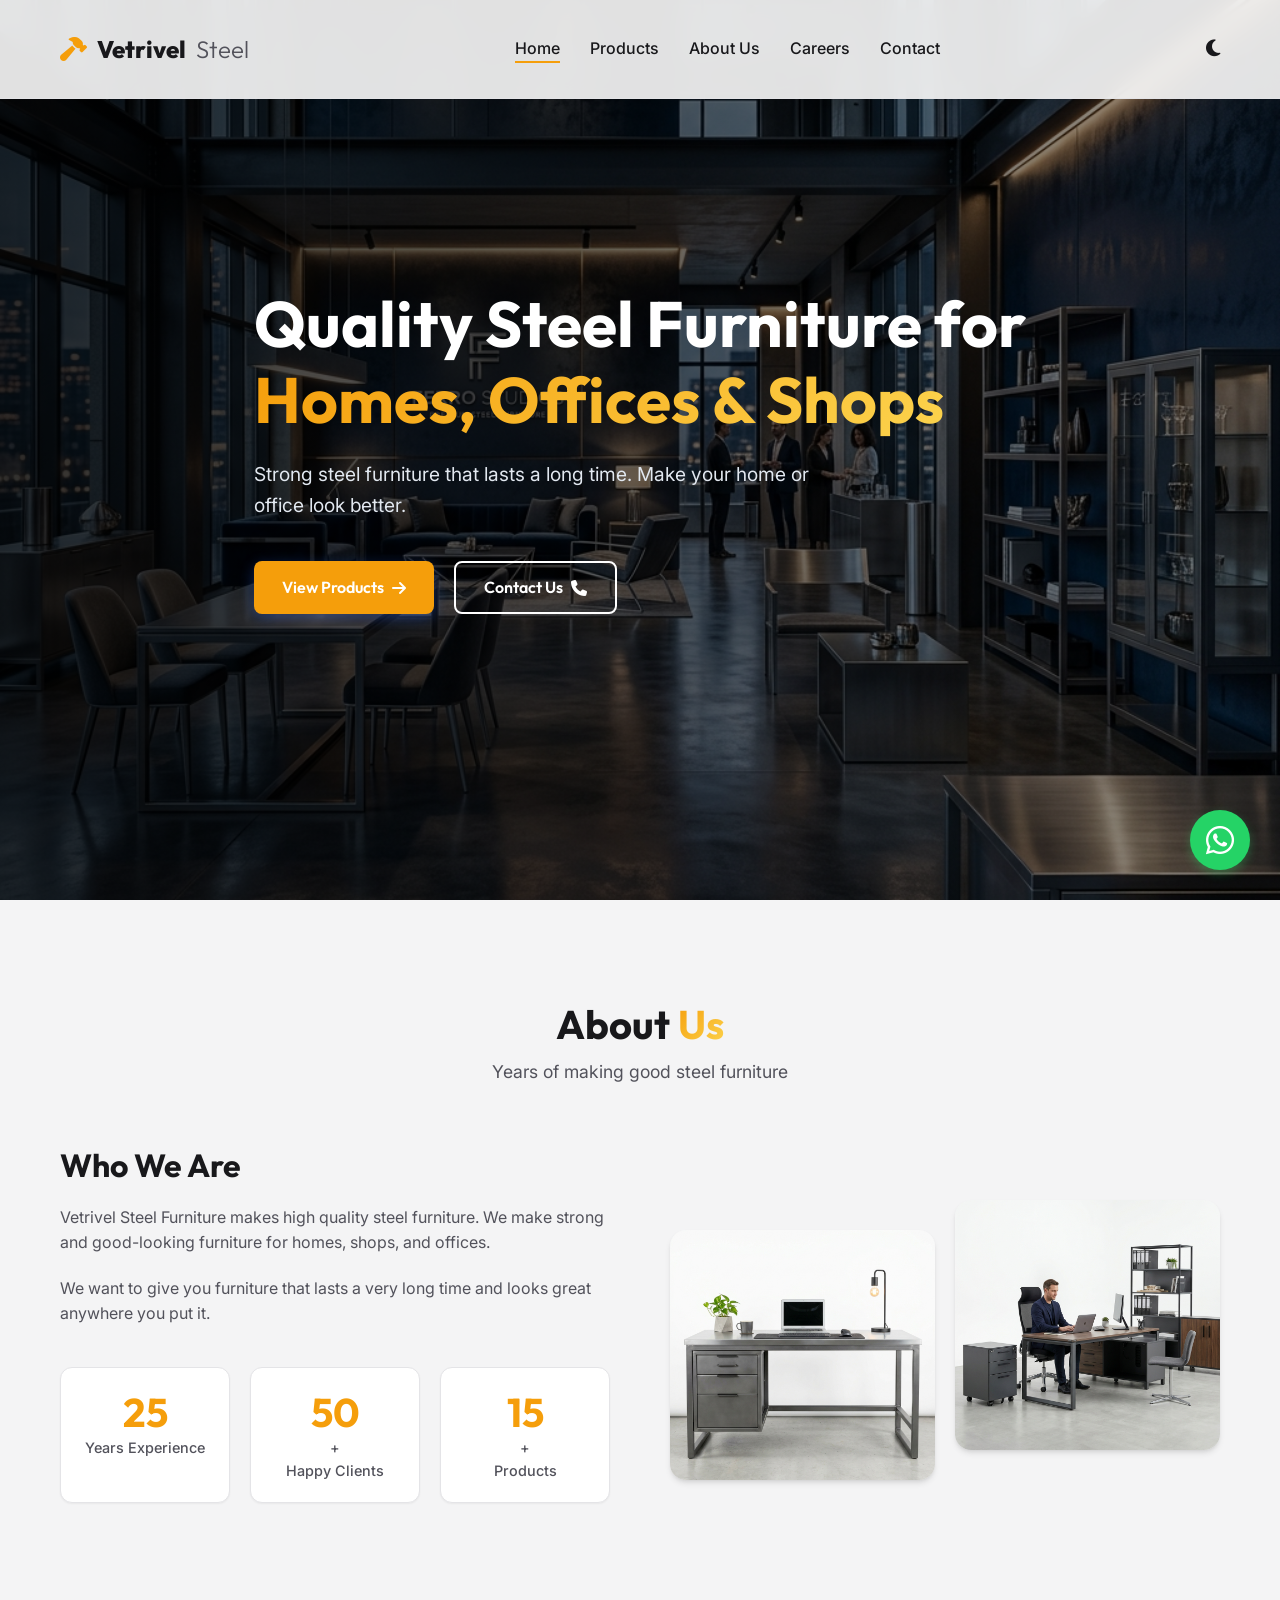
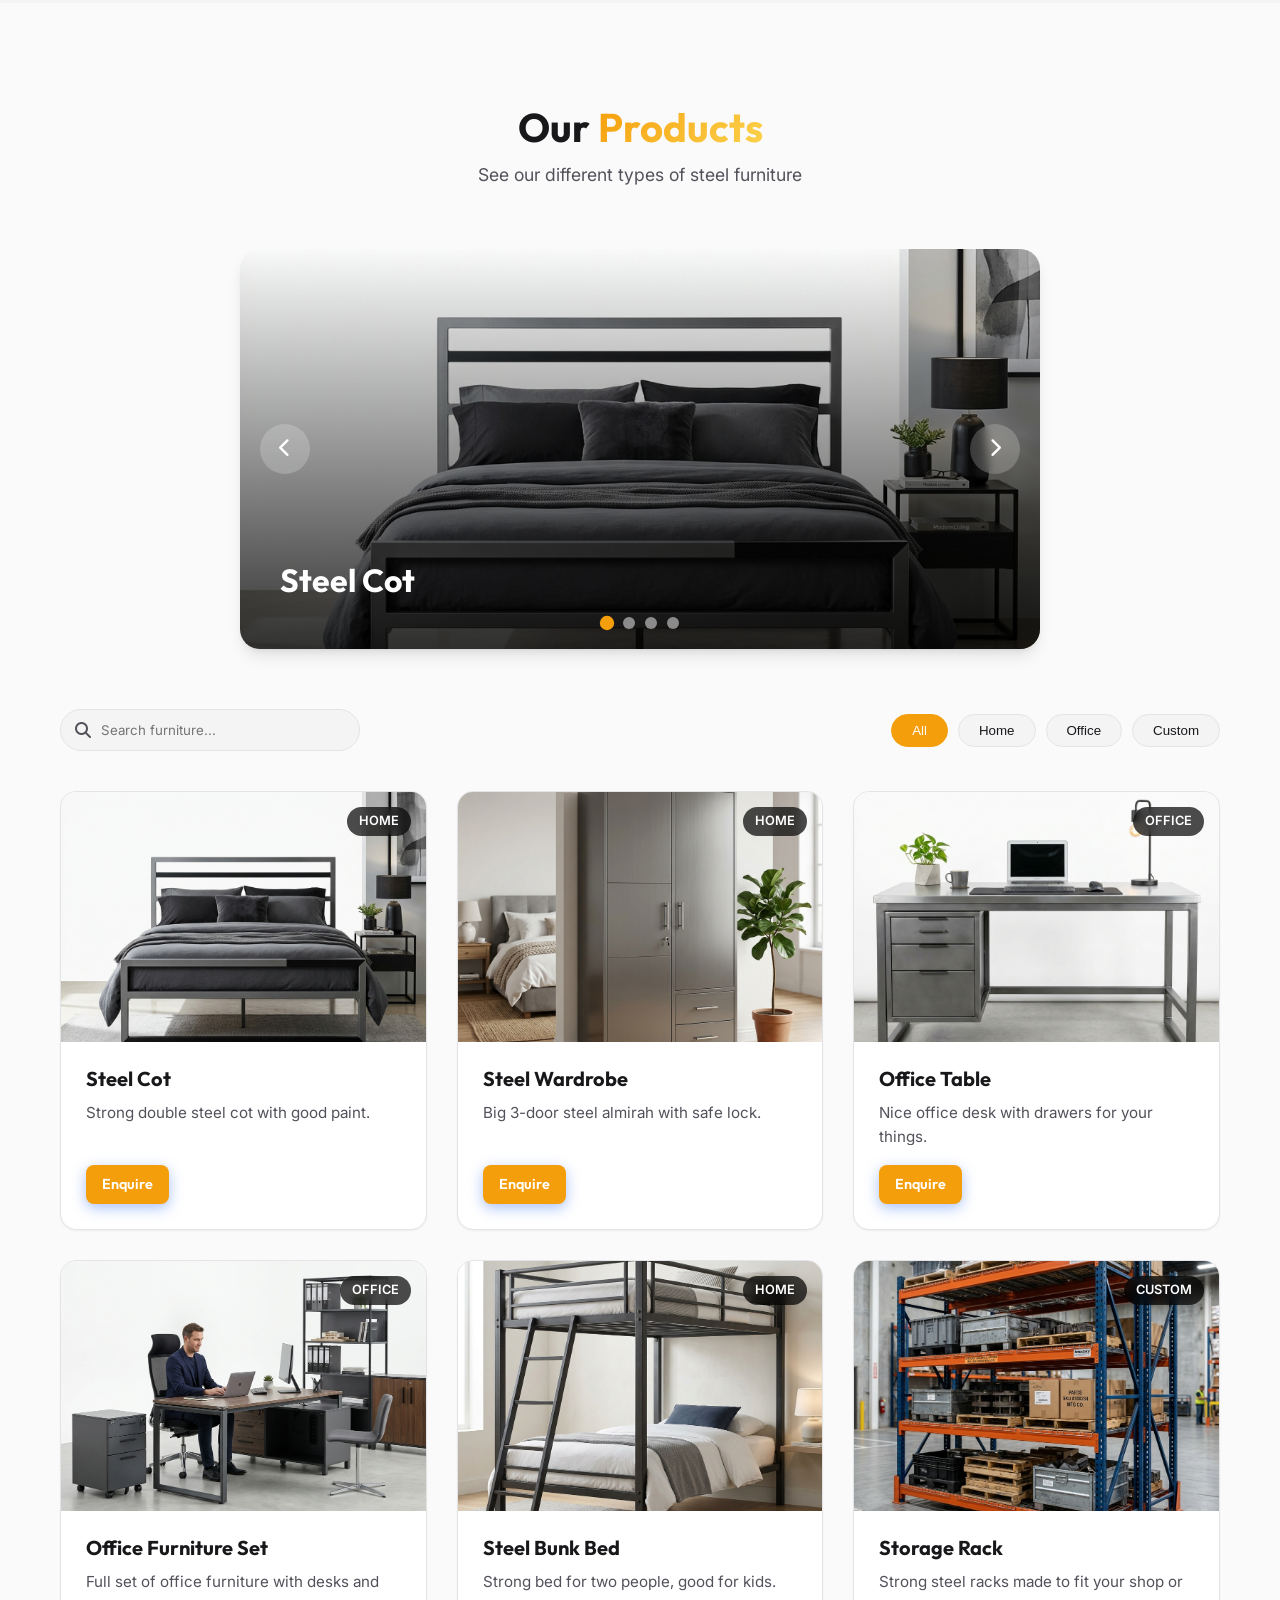
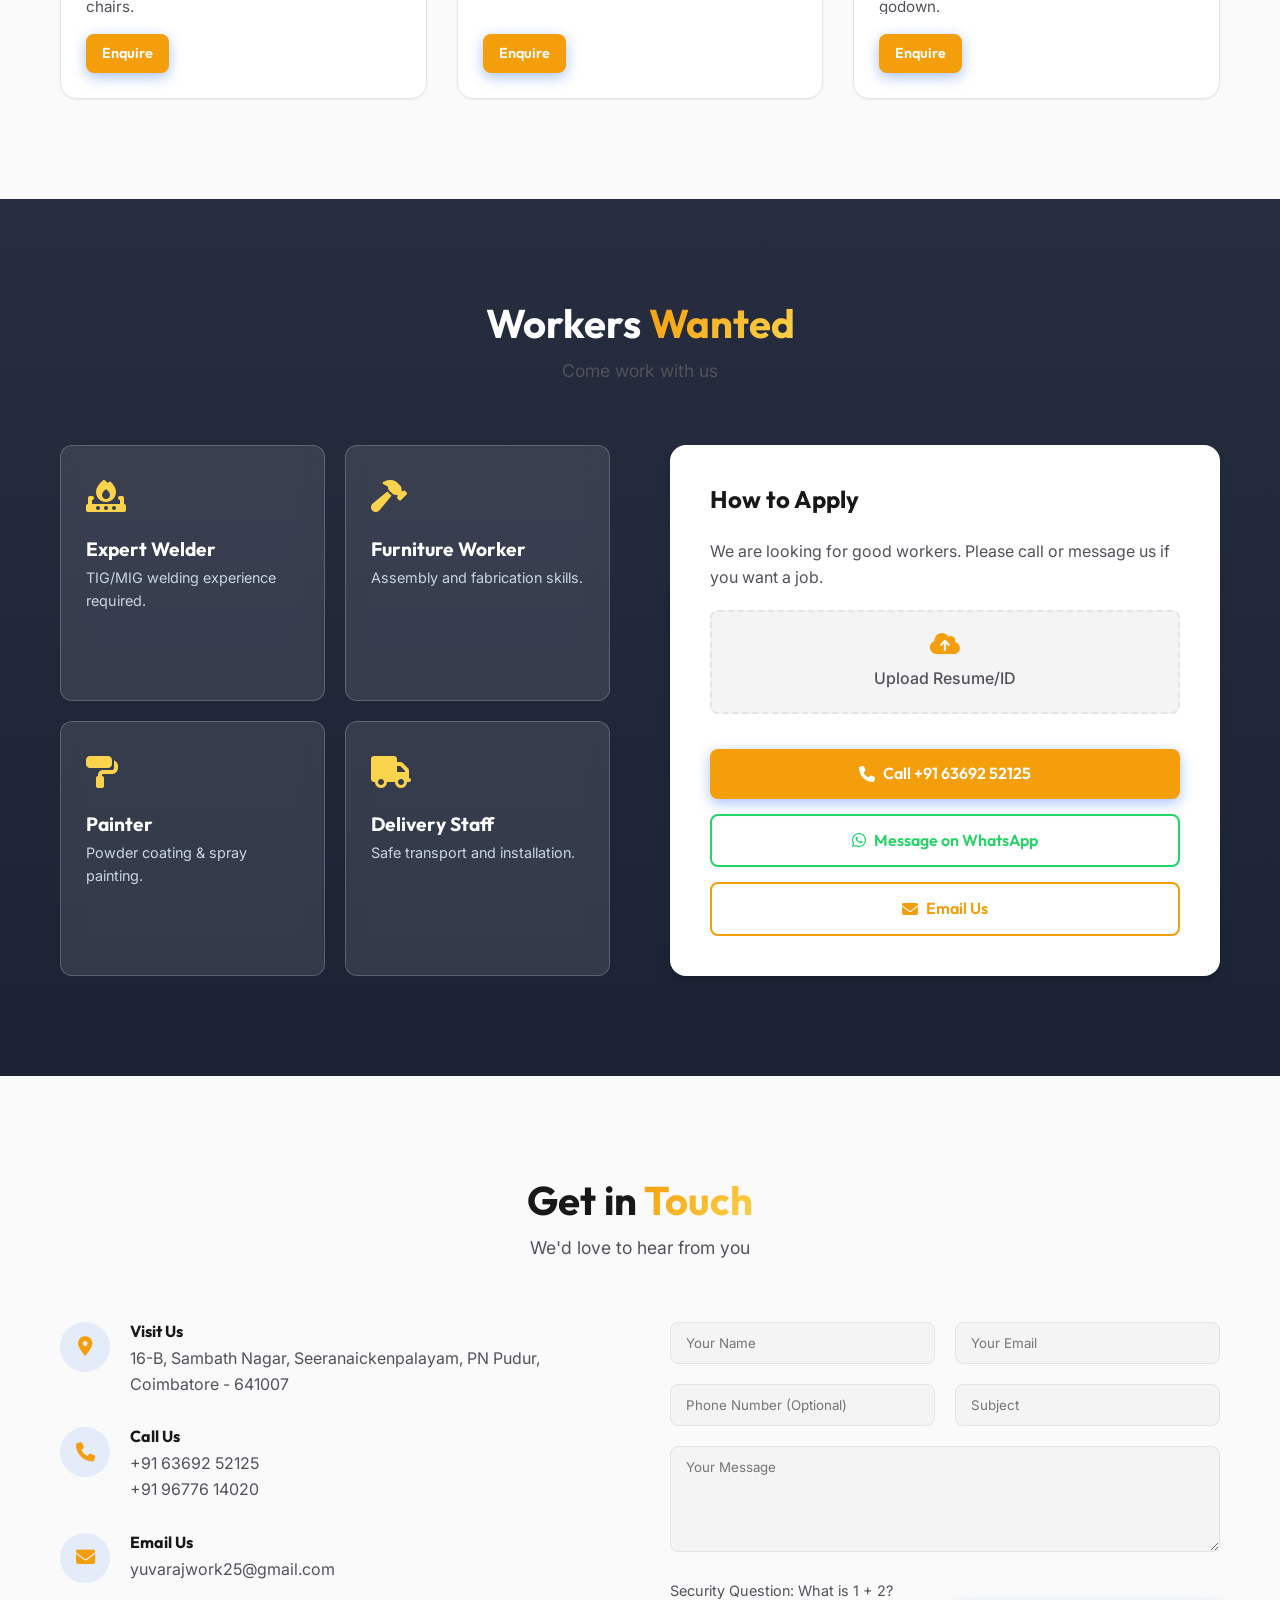
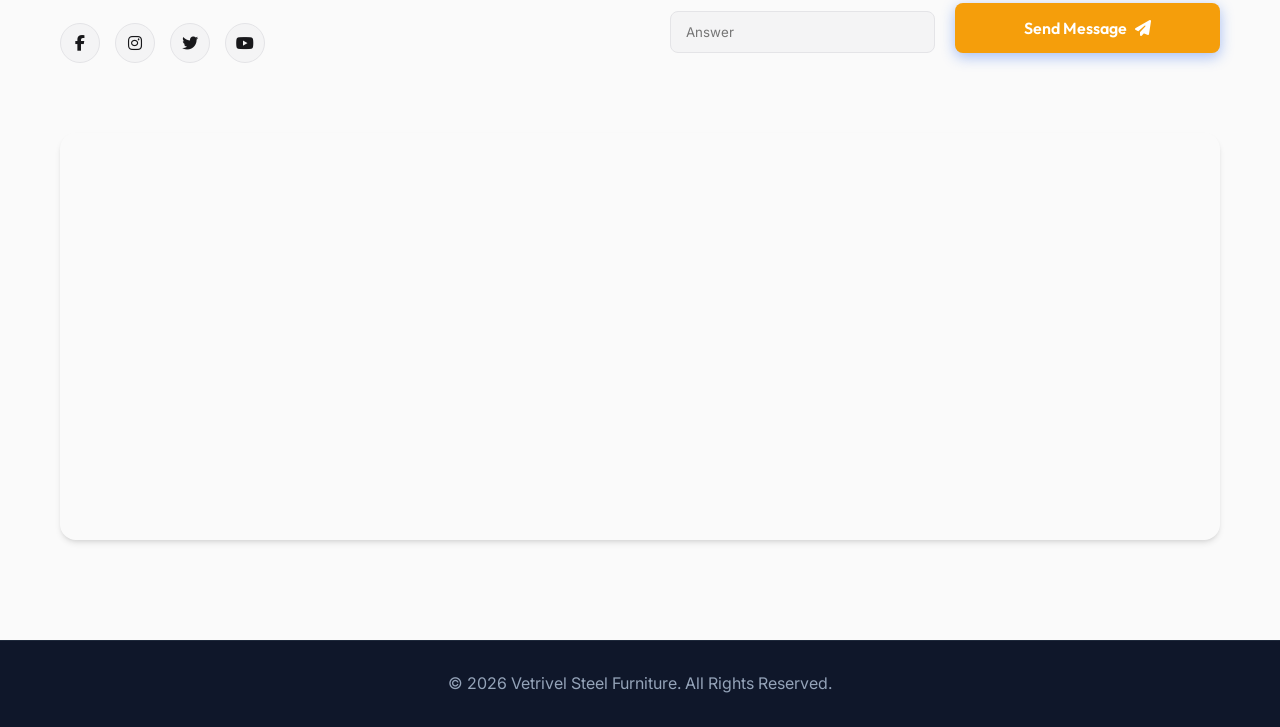
==== frontend/index.html @ 4766f1d1 "Moved files to frontend and finalized design" ====
<!DOCTYPE html>
<html lang="en">
<head>
    <meta charset="UTF-8">
    <meta name="viewport" content="width=device-width, initial-scale=1.0">
    <meta name="description" content="Vetrivel Steel Furniture - Quality Steel Furniture for Homes, Offices & Shops.">
    <title>Vetrivel Steel Furniture | Premium Steel Furniture</title>
    <!-- Google Fonts -->
    <link rel="preconnect" href="https://fonts.googleapis.com">
    <link rel="preconnect" href="https://fonts.gstatic.com" crossorigin>
    <link href="https://fonts.googleapis.com/css2?family=Outfit:wght@300;400;500;600;700;800&family=Inter:wght@300;400;500;600&display=swap" rel="stylesheet">
    <!-- FontAwesome -->
    <link rel="stylesheet" href="https://cdnjs.cloudflare.com/ajax/libs/font-awesome/6.4.0/css/all.min.css">
    <!-- Custom CSS -->
    <link rel="stylesheet" href="style.css">
</head>
<body class="light-mode">
    <div class="loader-wrapper" id="loader">
        <div class="loader"></div>
    </div>

    <!-- Navigation -->
    <nav class="navbar" id="navbar">
        <div class="nav-container">
            <a href="#" class="logo">
                <i class="fa-solid fa-hammer"></i> Vetrivel <span>Steel</span>
            </a>
            
            <ul class="nav-links">
                <li><a href="#home" class="active">Home</a></li>
                <li><a href="#products">Products</a></li>
                <li><a href="#about">About Us</a></li>
                <li><a href="#careers">Careers</a></li>
                <li><a href="#contact">Contact</a></li>
            </ul>

            <div class="nav-actions">
                <button id="theme-toggle" class="theme-btn" aria-label="Toggle Theme">
                    <i class="fa-solid fa-moon"></i>
                </button>
                <div class="hamburger" id="hamburger">
                    <span class="bar"></span>
                    <span class="bar"></span>
                    <span class="bar"></span>
                </div>
            </div>
        </div>
    </nav>

    <!-- Floating WhatsApp Button -->
    <a href="https://wa.me/916369252125" class="float-whatsapp" target="_blank">
        <i class="fa-brands fa-whatsapp"></i>
    </a>

    <!-- Hero Section -->
    <section id="home" class="hero">
        <div class="hero-overlay"></div>
        <div class="hero-content reveal">
            <h1>Quality Steel Furniture for<br><span class="text-gradient">Homes, Offices & Shops</span></h1>
            <p>Strong steel furniture that lasts a long time. Make your home or office look better.</p>
            <div class="hero-buttons">
                <a href="#products" class="btn btn-primary">View Products <i class="fa-solid fa-arrow-right"></i></a>
                <a href="#contact" class="btn btn-outline">Contact Us <i class="fa-solid fa-phone"></i></a>
            </div>
        </div>
    </section>

    <!-- About Section -->
    <section id="about" class="about">
        <div class="container">
            <div class="section-header reveal">
                <h2>About <span class="text-gradient">Us</span></h2>
                <p>Years of making good steel furniture</p>
            </div>
            <div class="about-grid">
                <div class="about-text reveal">
                    <h3>Who We Are</h3>
                    <p>Vetrivel Steel Furniture makes high quality steel furniture. We make strong and good-looking furniture for homes, shops, and offices.</p>
                    <p>We want to give you furniture that lasts a very long time and looks great anywhere you put it.</p>
                    <div class="stats-container">
                        <div class="stat-box">
                            <h4 class="counter" data-target="25">0</h4>
                            <span>Years Experience</span>
                        </div>
                        <div class="stat-box">
                            <h4 class="counter" data-target="50">0</h4><span>+</span>
                            <span>Happy Clients</span>
                        </div>
                        <div class="stat-box">
                            <h4 class="counter" data-target="15">0</h4><span>+</span>
                            <span>Products</span>
                        </div>
                    </div>
                </div>
                <div class="about-image reveal">
                    <div class="image-grid">
                        <div class="grid-img img-1"></div>
                        <div class="grid-img img-2"></div>
                    </div>
                </div>
            </div>
        </div>
    </section>

    <!-- Products Section -->
    <section id="products" class="products">
        <div class="container">
            <div class="section-header reveal">
                <h2>Our <span class="text-gradient">Products</span></h2>
                <p>See our different types of steel furniture</p>
            </div>

            <!-- Featured Product Carousel -->
            <div class="carousel-container reveal">
                <div class="carousel-track" id="carousel-track">
                    <!-- Items injected by JS -->
                </div>
                <button class="carousel-btn prev-btn" id="prev-btn" aria-label="Previous"><i class="fa-solid fa-chevron-left"></i></button>
                <button class="carousel-btn next-btn" id="next-btn" aria-label="Next"><i class="fa-solid fa-chevron-right"></i></button>
                <div class="carousel-dots" id="carousel-dots"></div>
            </div>


            <!-- Search and Filter -->
            <div class="product-controls reveal">
                <div class="search-bar">
                    <i class="fa-solid fa-search"></i>
                    <input type="text" id="product-search" placeholder="Search furniture...">
                </div>
                <div class="filter-buttons" id="filter-buttons">
                    <button class="filter-btn active" data-filter="all">All</button>
                    <button class="filter-btn" data-filter="home">Home</button>
                    <button class="filter-btn" data-filter="office">Office</button>
                    <button class="filter-btn" data-filter="custom">Custom</button>
                </div>
            </div>

            <div class="products-grid" id="products-grid">
                <!-- Product cards injected by JS -->
            </div>
        </div>
    </section>

    <!-- Careers Section -->
    <section id="careers" class="careers">
        <div class="careers-overlay"></div>
        <div class="container">
            <div class="section-header reveal text-white">
                <h2>Workers <span class="text-gradient">Wanted</span></h2>
                <p>Come work with us</p>
            </div>

            <div class="careers-content">
                <div class="job-listings reveal">
                    <div class="job-card">
                        <div class="job-icon"><i class="fa-solid fa-fire-burner"></i></div>
                        <div class="job-info">
                            <h3>Expert Welder</h3>
                            <p>TIG/MIG welding experience required.</p>
                        </div>
                    </div>
                    <div class="job-card">
                        <div class="job-icon"><i class="fa-solid fa-hammer"></i></div>
                        <div class="job-info">
                            <h3>Furniture Worker</h3>
                            <p>Assembly and fabrication skills.</p>
                        </div>
                    </div>
                    <div class="job-card">
                        <div class="job-icon"><i class="fa-solid fa-paint-roller"></i></div>
                        <div class="job-info">
                            <h3>Painter</h3>
                            <p>Powder coating & spray painting.</p>
                        </div>
                    </div>
                    <div class="job-card">
                        <div class="job-icon"><i class="fa-solid fa-truck"></i></div>
                        <div class="job-info">
                            <h3>Delivery Staff</h3>
                            <p>Safe transport and installation.</p>
                        </div>
                    </div>
                </div>

                <div class="application-form reveal">
                    <h3>How to Apply</h3>
                    <p style="margin-bottom: 20px; color: var(--text-secondary);">We are looking for good workers. Please call or message us if you want a job.</p>
                    
                    <div style="display: flex; flex-direction: column; gap: 15px;">
                        
                        <!-- Resume Upload Feature -->
                        <div class="form-group">
                            <div class="file-upload">
                                <label for="resume">
                                    <i class="fa-solid fa-cloud-arrow-up"></i> Upload Resume/ID
                                </label>
                                <input type="file" id="resume" accept=".pdf,.doc,.docx,.jpg,.png">
                            </div>
                        </div>

                        <a href="tel:+916369252125" class="btn btn-primary w-100">
                            <i class="fa-solid fa-phone"></i> Call +91 63692 52125
                        </a>
                        <a href="https://wa.me/916369252125" target="_blank" class="btn btn-outline w-100" style="border-color: #25d366; color: #25d366;" onmouseover="this.style.backgroundColor='#25d366'; this.style.color='#fff';" onmouseout="this.style.backgroundColor='transparent'; this.style.color='#25d366';">
                            <i class="fa-brands fa-whatsapp"></i> Message on WhatsApp
                        </a>
                        <a href="mailto:yuvarajwork25@gmail.com" class="btn btn-outline w-100" style="border-color: var(--primary); color: var(--primary);" onmouseover="this.style.backgroundColor='var(--primary)'; this.style.color='#fff';" onmouseout="this.style.backgroundColor='transparent'; this.style.color='var(--primary)';">
                            <i class="fa-solid fa-envelope"></i> Email Us
                        </a>
                    </div>
                </div>
            </div>
        </div>
    </section>

    <!-- Contact Section -->
    <section id="contact" class="contact">
        <div class="container">
            <div class="section-header reveal">
                <h2>Get in <span class="text-gradient">Touch</span></h2>
                <p>We'd love to hear from you</p>
            </div>

            <div class="contact-grid">
                <div class="contact-info reveal">
                    <div class="info-card">
                        <i class="fa-solid fa-location-dot"></i>
                        <div>
                            <h4>Visit Us</h4>
                            <p>16-B, Sambath Nagar, Seeranaickenpalayam, PN Pudur, Coimbatore - 641007</p>
                        </div>
                    </div>
                    <div class="info-card">
                        <i class="fa-solid fa-phone"></i>
                        <div>
                            <h4>Call Us</h4>
                            <p>+91 63692 52125<br>+91 96776 14020</p>
                        </div>
                    </div>
                    <div class="info-card">
                        <i class="fa-solid fa-envelope"></i>
                        <div>
                            <h4>Email Us</h4>
                            <p>yuvarajwork25@gmail.com</p>
                        </div>
                    </div>
                    
                    <div class="social-links">
                        <a href="#"><i class="fa-brands fa-facebook-f"></i></a>
                        <a href="#"><i class="fa-brands fa-instagram"></i></a>
                        <a href="#"><i class="fa-brands fa-twitter"></i></a>
                        <a href="#"><i class="fa-brands fa-youtube"></i></a>
                    </div>
                </div>

                <div class="contact-form reveal">
                    <form id="contact-form">
                        <div class="form-row">
                            <div class="form-group half">
                                <input type="text" id="contact-name" placeholder="Your Name" required>
                            </div>
                            <div class="form-group half">
                                <input type="email" id="contact-email" placeholder="Your Email" required>
                            </div>
                        </div>
                        <div class="form-row">
                            <div class="form-group half">
                                <input type="tel" id="contact-phone" placeholder="Phone Number (Optional)">
                            </div>
                            <div class="form-group half">
                                <input type="text" id="contact-subject" placeholder="Subject" required>
                            </div>
                        </div>
                        <div class="form-group">
                            <textarea id="contact-message" rows="5" placeholder="Your Message" required></textarea>
                        </div>
                        
                        <!-- Anti-Spam Measures -->
                        <div style="display: none;">
                            <input type="text" id="contact-honeypot" name="honeypot" tabindex="-1" autocomplete="off">
                        </div>
                        <div class="form-row">
                            <div class="form-group half">
                                <label id="captcha-question" style="color: var(--text-secondary); margin-bottom: 8px; display: block; font-size: 0.9rem;">Security Question: What is 3 + 4?</label>
                                <input type="text" id="contact-captcha" placeholder="Answer" required>
                            </div>
                            <div class="form-group half" style="display: flex; align-items: flex-end;">
                                <button type="submit" class="btn btn-primary w-100" style="height: 50px;">Send Message <i class="fa-solid fa-paper-plane"></i></button>
                            </div>
                        </div>
                        <div id="contact-response" style="margin-top: 15px; font-weight: 500; display: none; padding: 10px; border-radius: 5px;"></div>
                    </form>
                </div>
            </div>

            <!-- Map -->
            <div class="map-container reveal">
                <iframe src="https://maps.google.com/maps?q=Udaya%20Ice%20Cubes,%20Coimbatore&t=&z=15&ie=UTF8&iwloc=&output=embed" width="100%" height="400" style="border:0;" allowfullscreen="" loading="lazy"></iframe>
            </div>
        </div>
    </section>

    <!-- Footer -->
    <footer>
        <div class="container">
            <div class="footer-bottom">
                <p>&copy; 2026 Vetrivel Steel Furniture. All Rights Reserved.</p>
            </div>
        </div>
    </footer>

    <!-- Scripts -->
    <script src="script.js"></script>
</body>
</html>
---- frontend/style.css ----
/* Custom CSS for Vetrivel Steel Furniture */
:root {
    --primary: #f59e0b;       /* Premium Gold/Amber */
    --primary-dark: #d97706;
    --primary-light: #fcd34d;
    --accent: #10b981;        /* Emerald Accent */
    
    /* Light Mode Variables */
    --bg-color: #fafafa;
    --bg-secondary: #f4f4f5;
    --text-primary: #18181b;
    --text-secondary: #52525b;
    --border-color: #e4e4e7;
    --card-bg: #ffffff;
    --nav-bg: rgba(250, 250, 250, 0.9);
    --steel-gradient: linear-gradient(135deg, #a1a1aa, #e4e4e7);
    
    --shadow-sm: 0 1px 2px 0 rgb(0 0 0 / 0.05);
    --shadow-md: 0 4px 6px -1px rgb(0 0 0 / 0.1), 0 2px 4px -2px rgb(0 0 0 / 0.1);
    --shadow-lg: 0 10px 15px -3px rgb(0 0 0 / 0.1), 0 4px 6px -4px rgb(0 0 0 / 0.1);
    
    --transition: all 0.3s cubic-bezier(0.4, 0, 0.2, 1);
    --font-heading: 'Outfit', sans-serif;
    --font-body: 'Inter', sans-serif;
}

[data-theme="dark"] {
    --bg-color: #09090b;      /* Midnight/Charcoal */
    --bg-secondary: #18181b;
    --text-primary: #f4f4f5;
    --text-secondary: #a1a1aa;
    --border-color: #27272a;
    --card-bg: #18181b;
    --nav-bg: rgba(9, 9, 11, 0.9);
    --steel-gradient: linear-gradient(135deg, #3f3f46, #18181b);
}

* {
    margin: 0;
    padding: 0;
    box-sizing: border-box;
}

html {
    scroll-behavior: smooth;
    scroll-padding-top: 80px;
}

body {
    font-family: var(--font-body);
    background-color: var(--bg-color);
    color: var(--text-primary);
    line-height: 1.6;
    transition: background-color var(--transition), color var(--transition);
    overflow-x: hidden;
}

h1, h2, h3, h4, h5, h6 {
    font-family: var(--font-heading);
    font-weight: 700;
    line-height: 1.2;
}

a {
    text-decoration: none;
    color: inherit;
}

ul {
    list-style: none;
}

.container {
    max-width: 1200px;
    margin: 0 auto;
    padding: 0 20px;
}

.text-gradient {
    background: linear-gradient(135deg, var(--primary), var(--primary-light));
    -webkit-background-clip: text;
    -webkit-text-fill-color: transparent;
    background-clip: text;
}

.text-white {
    color: #ffffff !important;
}

/* Loader */
.loader-wrapper {
    position: fixed;
    top: 0;
    left: 0;
    width: 100%;
    height: 100%;
    background-color: var(--bg-color);
    display: flex;
    justify-content: center;
    align-items: center;
    z-index: 9999;
    transition: opacity 0.5s ease;
}

.loader {
    width: 50px;
    height: 50px;
    border: 5px solid var(--border-color);
    border-top-color: var(--primary);
    border-radius: 50%;
    animation: spin 1s linear infinite;
}

@keyframes spin {
    to { transform: rotate(360deg); }
}

/* Buttons */
.btn {
    display: inline-flex;
    align-items: center;
    justify-content: center;
    gap: 8px;
    padding: 12px 28px;
    font-size: 1rem;
    font-weight: 600;
    border-radius: 8px;
    cursor: pointer;
    transition: var(--transition);
    border: none;
    outline: none;
    font-family: var(--font-heading);
}

.btn-primary {
    background-color: var(--primary);
    color: #fff;
    box-shadow: 0 4px 14px 0 rgba(37, 99, 235, 0.39);
}

.btn-primary:hover {
    background-color: var(--primary-dark);
    transform: translateY(-2px);
    box-shadow: 0 6px 20px rgba(37, 99, 235, 0.23);
}

.btn-outline {
    background-color: transparent;
    color: #fff;
    border: 2px solid #fff;
}

.btn-outline:hover {
    background-color: #fff;
    color: var(--text-primary);
}

.w-100 {
    width: 100%;
}

/* Navbar */
.navbar {
    position: fixed;
    top: 0;
    left: 0;
    width: 100%;
    background-color: var(--nav-bg);
    backdrop-filter: blur(10px);
    z-index: 1000;
    border-bottom: 1px solid var(--border-color);
    transition: var(--transition);
}

.nav-container {
    max-width: 1200px;
    margin: 0 auto;
    padding: 15px 20px;
    display: flex;
    justify-content: space-between;
    align-items: center;
}

.logo {
    font-size: 1.5rem;
    font-weight: 800;
    font-family: var(--font-heading);
    color: var(--text-primary);
    display: flex;
    align-items: center;
    gap: 10px;
}

.logo i {
    color: var(--primary);
}

.logo span {
    color: var(--text-secondary);
    font-weight: 300;
}

.nav-links {
    display: flex;
    gap: 30px;
}

.nav-links a {
    font-size: 1rem;
    font-weight: 500;
    color: var(--text-primary);
    transition: var(--transition);
    position: relative;
}

.nav-links a::after {
    content: '';
    position: absolute;
    bottom: -5px;
    left: 0;
    width: 0;
    height: 2px;
    background-color: var(--primary);
    transition: var(--transition);
}

.nav-links a:hover::after, .nav-links a.active::after {
    width: 100%;
}

.nav-actions {
    display: flex;
    align-items: center;
    gap: 20px;
}

.theme-btn {
    background: none;
    border: none;
    font-size: 1.2rem;
    color: var(--text-primary);
    cursor: pointer;
    transition: var(--transition);
}

.theme-btn:hover {
    color: var(--primary);
}

.hamburger {
    display: none;
    cursor: pointer;
}

.hamburger .bar {
    display: block;
    width: 25px;
    height: 3px;
    margin: 5px auto;
    transition: all 0.3s ease-in-out;
    background-color: var(--text-primary);
}

/* Hero Section */
.hero {
    height: 100vh;
    display: flex;
    align-items: center;
    position: relative;
    background: url('../assets/images/hero_bg_1779976174019.png') no-repeat center center/cover;
}

.hero-overlay {
    position: absolute;
    top: 0;
    left: 0;
    width: 100%;
    height: 100%;
    background: linear-gradient(to right, rgba(0, 0, 0, 0.8) 0%, rgba(0, 0, 0, 0.4) 100%);
}

.hero-content {
    position: relative;
    z-index: 1;
    max-width: 1200px;
    margin: 0 auto;
    padding: 0 20px;
    color: #fff;
}

.hero-content h1 {
    font-size: 4rem;
    margin-bottom: 20px;
}

.hero-content p {
    font-size: 1.2rem;
    margin-bottom: 40px;
    max-width: 600px;
    color: #e2e8f0;
}

.hero-buttons {
    display: flex;
    gap: 20px;
}

/* Sections Common */
section {
    padding: 100px 0;
}

.section-header {
    text-align: center;
    margin-bottom: 60px;
}

.section-header h2 {
    font-size: 2.5rem;
    margin-bottom: 10px;
}

.section-header p {
    color: var(--text-secondary);
    font-size: 1.1rem;
}

/* About Section */
.about {
    background-color: var(--bg-secondary);
}

.about-grid {
    display: grid;
    grid-template-columns: 1fr 1fr;
    gap: 60px;
    align-items: center;
}

.about-text h3 {
    font-size: 2rem;
    margin-bottom: 20px;
}

.about-text p {
    margin-bottom: 20px;
    color: var(--text-secondary);
}

.stats-container {
    display: grid;
    grid-template-columns: repeat(3, 1fr);
    gap: 20px;
    margin-top: 40px;
}

.stat-box {
    background-color: var(--card-bg);
    padding: 20px;
    border-radius: 12px;
    box-shadow: var(--shadow-sm);
    text-align: center;
    border: 1px solid var(--border-color);
}

.stat-box h4 {
    font-size: 2.5rem;
    color: var(--primary);
    display: inline-block;
}

.stat-box span {
    display: block;
    font-size: 0.9rem;
    color: var(--text-secondary);
    font-weight: 500;
}

.image-grid {
    display: grid;
    grid-template-columns: 1fr 1fr;
    gap: 20px;
}

.grid-img {
    height: 250px;
    border-radius: 16px;
    background-size: cover;
    background-position: center;
    box-shadow: var(--shadow-md);
}

.img-1 {
    background-image: url('../assets/images/product_table_1779976252061.png');
    transform: translateY(30px);
}

.img-2 {
    background-image: url('../assets/images/product_office_1779976267938.png');
}

/* Products Section */
/* Carousel */
.carousel-container {
    position: relative;
    width: 100%;
    max-width: 800px;
    margin: 0 auto 60px;
    overflow: hidden;
    border-radius: 20px;
    box-shadow: var(--shadow-lg);
}
.carousel-track {
    display: flex;
    transition: transform 0.5s cubic-bezier(0.4, 0, 0.2, 1);
}
.carousel-item {
    min-width: 100%;
    height: 400px;
    background-size: cover;
    background-position: center;
    position: relative;
    display: flex;
    align-items: flex-end;
}
.carousel-item::before {
    content: '';
    position: absolute;
    inset: 0;
    background: linear-gradient(to top, rgba(0,0,0,0.8), transparent);
}
.carousel-content {
    position: relative;
    z-index: 1;
    padding: 40px;
    color: white;
}
.carousel-content h3 {
    font-size: 2rem;
    margin-bottom: 10px;
}
.carousel-btn {
    position: absolute;
    top: 50%;
    transform: translateY(-50%);
    background: rgba(255,255,255,0.2);
    backdrop-filter: blur(5px);
    border: none;
    color: white;
    width: 50px;
    height: 50px;
    border-radius: 50%;
    cursor: pointer;
    font-size: 1.2rem;
    transition: var(--transition);
    z-index: 2;
}
.carousel-btn:hover {
    background: var(--primary);
}
.prev-btn { left: 20px; }
.next-btn { right: 20px; }
.carousel-dots {
    position: absolute;
    bottom: 20px;
    left: 50%;
    transform: translateX(-50%);
    display: flex;
    gap: 10px;
    z-index: 2;
}
.dot {
    width: 12px;
    height: 12px;
    border-radius: 50%;
    background: rgba(255,255,255,0.5);
    cursor: pointer;
    transition: var(--transition);
}
.dot.active {
    background: var(--primary);
    transform: scale(1.2);
}

.product-controls {
    display: flex;
    justify-content: space-between;
    align-items: center;
    margin-bottom: 40px;
    flex-wrap: wrap;
    gap: 20px;
}

.search-bar {
    position: relative;
    width: 300px;
}

.search-bar i {
    position: absolute;
    left: 15px;
    top: 50%;
    transform: translateY(-50%);
    color: var(--text-secondary);
}

.search-bar input {
    width: 100%;
    padding: 12px 15px 12px 40px;
    border: 1px solid var(--border-color);
    border-radius: 30px;
    background-color: var(--bg-secondary);
    color: var(--text-primary);
    font-family: var(--font-body);
    outline: none;
    transition: var(--transition);
}

.search-bar input:focus {
    border-color: var(--primary);
    box-shadow: 0 0 0 3px rgba(37, 99, 235, 0.1);
}

.filter-buttons {
    display: flex;
    gap: 10px;
}

.filter-btn {
    padding: 8px 20px;
    border: 1px solid var(--border-color);
    background-color: var(--bg-secondary);
    color: var(--text-primary);
    border-radius: 30px;
    cursor: pointer;
    font-weight: 500;
    transition: var(--transition);
}

.filter-btn:hover, .filter-btn.active {
    background-color: var(--primary);
    color: #fff;
    border-color: var(--primary);
}

.products-grid {
    display: grid;
    grid-template-columns: repeat(auto-fill, minmax(300px, 1fr));
    gap: 30px;
}

.product-card {
    background-color: var(--card-bg);
    border-radius: 16px;
    overflow: hidden;
    box-shadow: var(--shadow-sm);
    border: 1px solid var(--border-color);
    transition: all 0.4s cubic-bezier(0.175, 0.885, 0.32, 1.275);
    position: relative;
    transform-style: preserve-3d;
}

.product-card:hover {
    transform: translateY(-5px);
    box-shadow: var(--shadow-md);
}

.product-img {
    height: 250px;
    overflow: hidden;
    position: relative;
}

.product-img img {
    width: 100%;
    height: 100%;
    object-fit: cover;
    transition: transform 0.5s ease;
}



.product-category {
    position: absolute;
    top: 15px;
    right: 15px;
    background-color: rgba(0, 0, 0, 0.7);
    color: #fff;
    padding: 4px 12px;
    border-radius: 20px;
    font-size: 0.8rem;
    font-weight: 600;
    backdrop-filter: blur(4px);
}

.product-info {
    padding: 25px;
}

.product-info h3 {
    font-size: 1.25rem;
    margin-bottom: 10px;
}

.product-info p {
    color: var(--text-secondary);
    font-size: 0.95rem;
    margin-bottom: 20px;
    height: 44px;
    overflow: hidden;
}

.product-bottom {
    display: flex;
    justify-content: space-between;
    align-items: center;
}

.product-price {
    font-size: 1.25rem;
    font-weight: 700;
    color: var(--primary);
}

.btn-sm {
    padding: 8px 16px;
    font-size: 0.9rem;
}

/* Careers Section */
.careers {
    position: relative;
    background: url('../assets/images/hiring_banner_1779976194190.png') no-repeat center center/cover;
    background-attachment: fixed;
    color: #fff;
}

.careers-overlay {
    position: absolute;
    top: 0;
    left: 0;
    width: 100%;
    height: 100%;
    background: linear-gradient(rgba(15, 23, 42, 0.9), rgba(15, 23, 42, 0.95));
}

.careers-content {
    position: relative;
    z-index: 1;
    display: grid;
    grid-template-columns: 1fr 1fr;
    gap: 60px;
}

.job-listings {
    display: grid;
    grid-template-columns: 1fr 1fr;
    gap: 20px;
}

.job-card {
    background-color: rgba(255, 255, 255, 0.1);
    backdrop-filter: blur(10px);
    border: 1px solid rgba(255, 255, 255, 0.2);
    padding: 25px;
    border-radius: 12px;
    transition: var(--transition);
}

.job-card:hover {
    background-color: rgba(255, 255, 255, 0.2);
    transform: translateY(-5px);
}

.job-icon {
    font-size: 2rem;
    color: var(--primary-light);
    margin-bottom: 15px;
}

.job-card h3 {
    font-size: 1.2rem;
    margin-bottom: 5px;
}

.job-card p {
    color: #cbd5e1;
    font-size: 0.9rem;
}

.application-form {
    background-color: var(--card-bg);
    padding: 40px;
    border-radius: 16px;
    box-shadow: var(--shadow-lg);
    color: var(--text-primary);
}

.application-form h3 {
    margin-bottom: 25px;
    font-size: 1.5rem;
}

.form-group {
    margin-bottom: 20px;
}

.form-row {
    display: flex;
    gap: 20px;
}

.form-group.half {
    width: 50%;
}

.form-group input,
.form-group select,
.form-group textarea {
    width: 100%;
    padding: 12px 15px;
    border: 1px solid var(--border-color);
    border-radius: 8px;
    background-color: var(--bg-secondary);
    color: var(--text-primary);
    font-family: var(--font-body);
    outline: none;
    transition: var(--transition);
}

.form-group input:focus,
.form-group select:focus,
.form-group textarea:focus {
    border-color: var(--primary);
    box-shadow: 0 0 0 3px rgba(37, 99, 235, 0.1);
}

.file-upload {
    position: relative;
    border: 2px dashed var(--border-color);
    border-radius: 8px;
    padding: 20px;
    text-align: center;
    background-color: var(--bg-secondary);
    cursor: pointer;
    transition: var(--transition);
}

.file-upload:hover {
    border-color: var(--primary);
}

.file-upload input {
    position: absolute;
    top: 0;
    left: 0;
    width: 100%;
    height: 100%;
    opacity: 0;
    cursor: pointer;
}

.file-upload label {
    display: block;
    color: var(--text-secondary);
    font-weight: 500;
}

.file-upload label i {
    font-size: 1.5rem;
    display: block;
    margin-bottom: 10px;
    color: var(--primary);
}

/* Contact Section */
.contact-grid {
    display: grid;
    grid-template-columns: 1fr 1fr;
    gap: 60px;
    margin-bottom: 60px;
}

.info-card {
    display: flex;
    gap: 20px;
    margin-bottom: 30px;
}

.info-card i {
    width: 50px;
    height: 50px;
    background-color: rgba(37, 99, 235, 0.1);
    color: var(--primary);
    border-radius: 50%;
    display: flex;
    align-items: center;
    justify-content: center;
    font-size: 1.2rem;
    flex-shrink: 0;
}

.info-card h4 {
    margin-bottom: 5px;
}

.info-card p {
    color: var(--text-secondary);
}

.social-links {
    display: flex;
    gap: 15px;
    margin-top: 40px;
}

.social-links a {
    width: 40px;
    height: 40px;
    background-color: var(--bg-secondary);
    border: 1px solid var(--border-color);
    display: flex;
    align-items: center;
    justify-content: center;
    border-radius: 50%;
    color: var(--text-primary);
    transition: var(--transition);
}

.social-links a:hover {
    background-color: var(--primary);
    color: #fff;
    border-color: var(--primary);
    transform: translateY(-3px);
}

.map-container {
    border-radius: 16px;
    overflow: hidden;
    box-shadow: var(--shadow-md);
}

/* Float WhatsApp */
.float-whatsapp {
    position: fixed;
    bottom: 30px;
    right: 30px;
    width: 60px;
    height: 60px;
    background-color: #25d366;
    color: #fff;
    border-radius: 50%;
    display: flex;
    align-items: center;
    justify-content: center;
    font-size: 2rem;
    box-shadow: 0 4px 10px rgba(37, 211, 102, 0.3);
    z-index: 100;
    transition: var(--transition);
}

.float-whatsapp:hover {
    transform: scale(1.1);
}

/* Footer */
footer {
    background-color: #0f172a;
    color: #94a3b8;
    padding: 30px 0;
    text-align: center;
    border-top: 1px solid #1e293b;
}

/* Reveal Animation */
.reveal {
    opacity: 0;
    transform: translateY(30px);
    transition: all 0.8s ease;
}

.reveal.active {
    opacity: 1;
    transform: translateY(0);
}

/* Responsive */
@media (max-width: 992px) {
    .about-grid, .careers-content, .contact-grid {
        grid-template-columns: 1fr;
    }
    
    .hero-content h1 {
        font-size: 3rem;
    }
    
    .image-grid {
        margin-top: 40px;
    }
}

@media (max-width: 768px) {
    .nav-links {
        position: fixed;
        left: -100%;
        top: 70px;
        flex-direction: column;
        background-color: var(--nav-bg);
        backdrop-filter: blur(10px);
        width: 100%;
        text-align: center;
        transition: 0.3s;
        box-shadow: 0 10px 27px rgba(0, 0, 0, 0.05);
        padding: 20px 0;
    }

    .nav-links.active {
        left: 0;
    }

    .hamburger {
        display: block;
    }

    .hamburger.active .bar:nth-child(2) {
        opacity: 0;
    }

    .hamburger.active .bar:nth-child(1) {
        transform: translateY(8px) rotate(45deg);
    }

    .hamburger.active .bar:nth-child(3) {
        transform: translateY(-8px) rotate(-45deg);
    }

    .hero-content h1 {
        font-size: 2.5rem;
    }
    
    .hero-buttons {
        flex-direction: column;
    }
    
    .job-listings {
        grid-template-columns: 1fr;
    }

    .form-row {
        flex-direction: column;
        gap: 0;
    }

    .form-group.half {
        width: 100%;
    }
    
    .product-controls {
        flex-direction: column;
        align-items: stretch;
    }
    
    .search-bar {
        width: 100%;
    }
    
    .filter-buttons {
        justify-content: center;
        flex-wrap: wrap;
    }
}

/* Professional Fly Animation for Send Button */
@keyframes flyOff {
    0% { transform: translate(0, 0) scale(1) rotate(0deg); opacity: 1; }
    20% { transform: translate(-5px, 5px) scale(1.1) rotate(-10deg); opacity: 1; }
    100% { transform: translate(60px, -60px) scale(0) rotate(45deg); opacity: 0; }
}

.fly-anim i {
    animation: flyOff 0.7s forwards cubic-bezier(0.4, 0, 0.2, 1);
    display: inline-block;
}
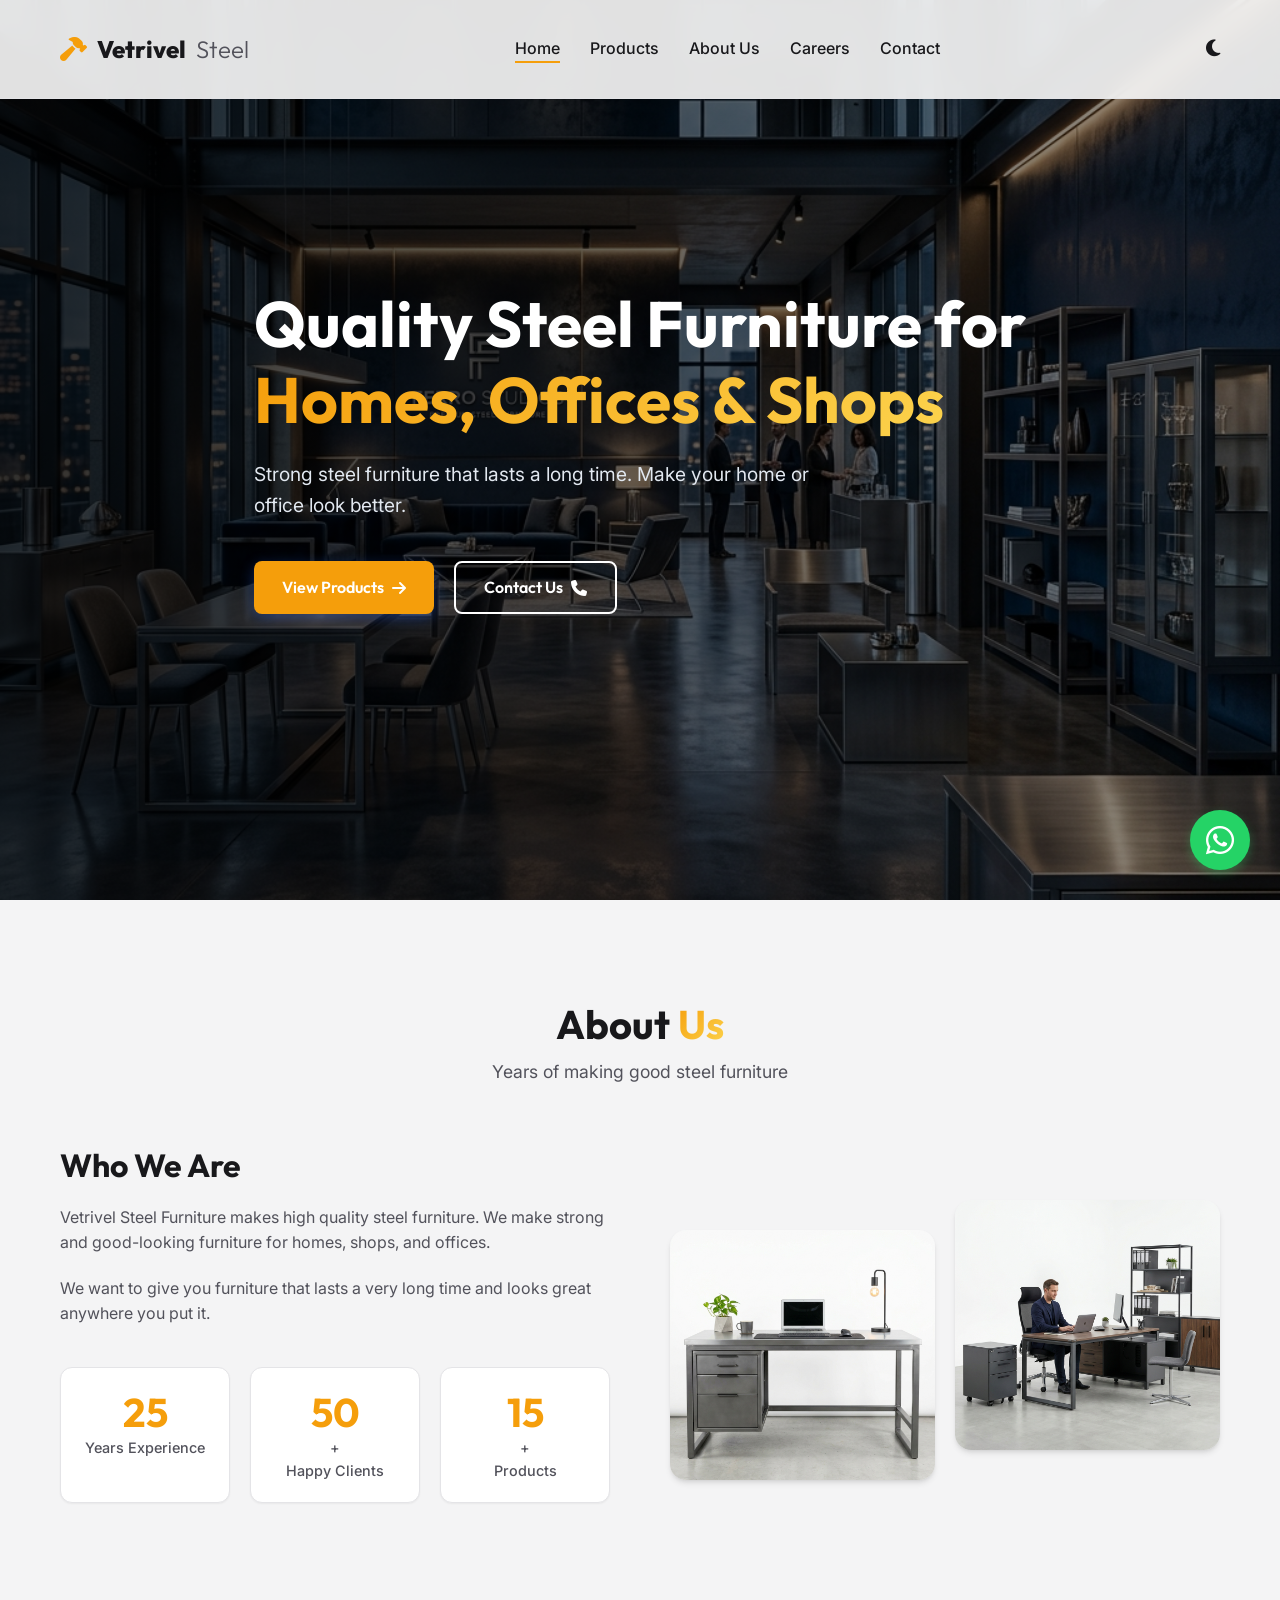
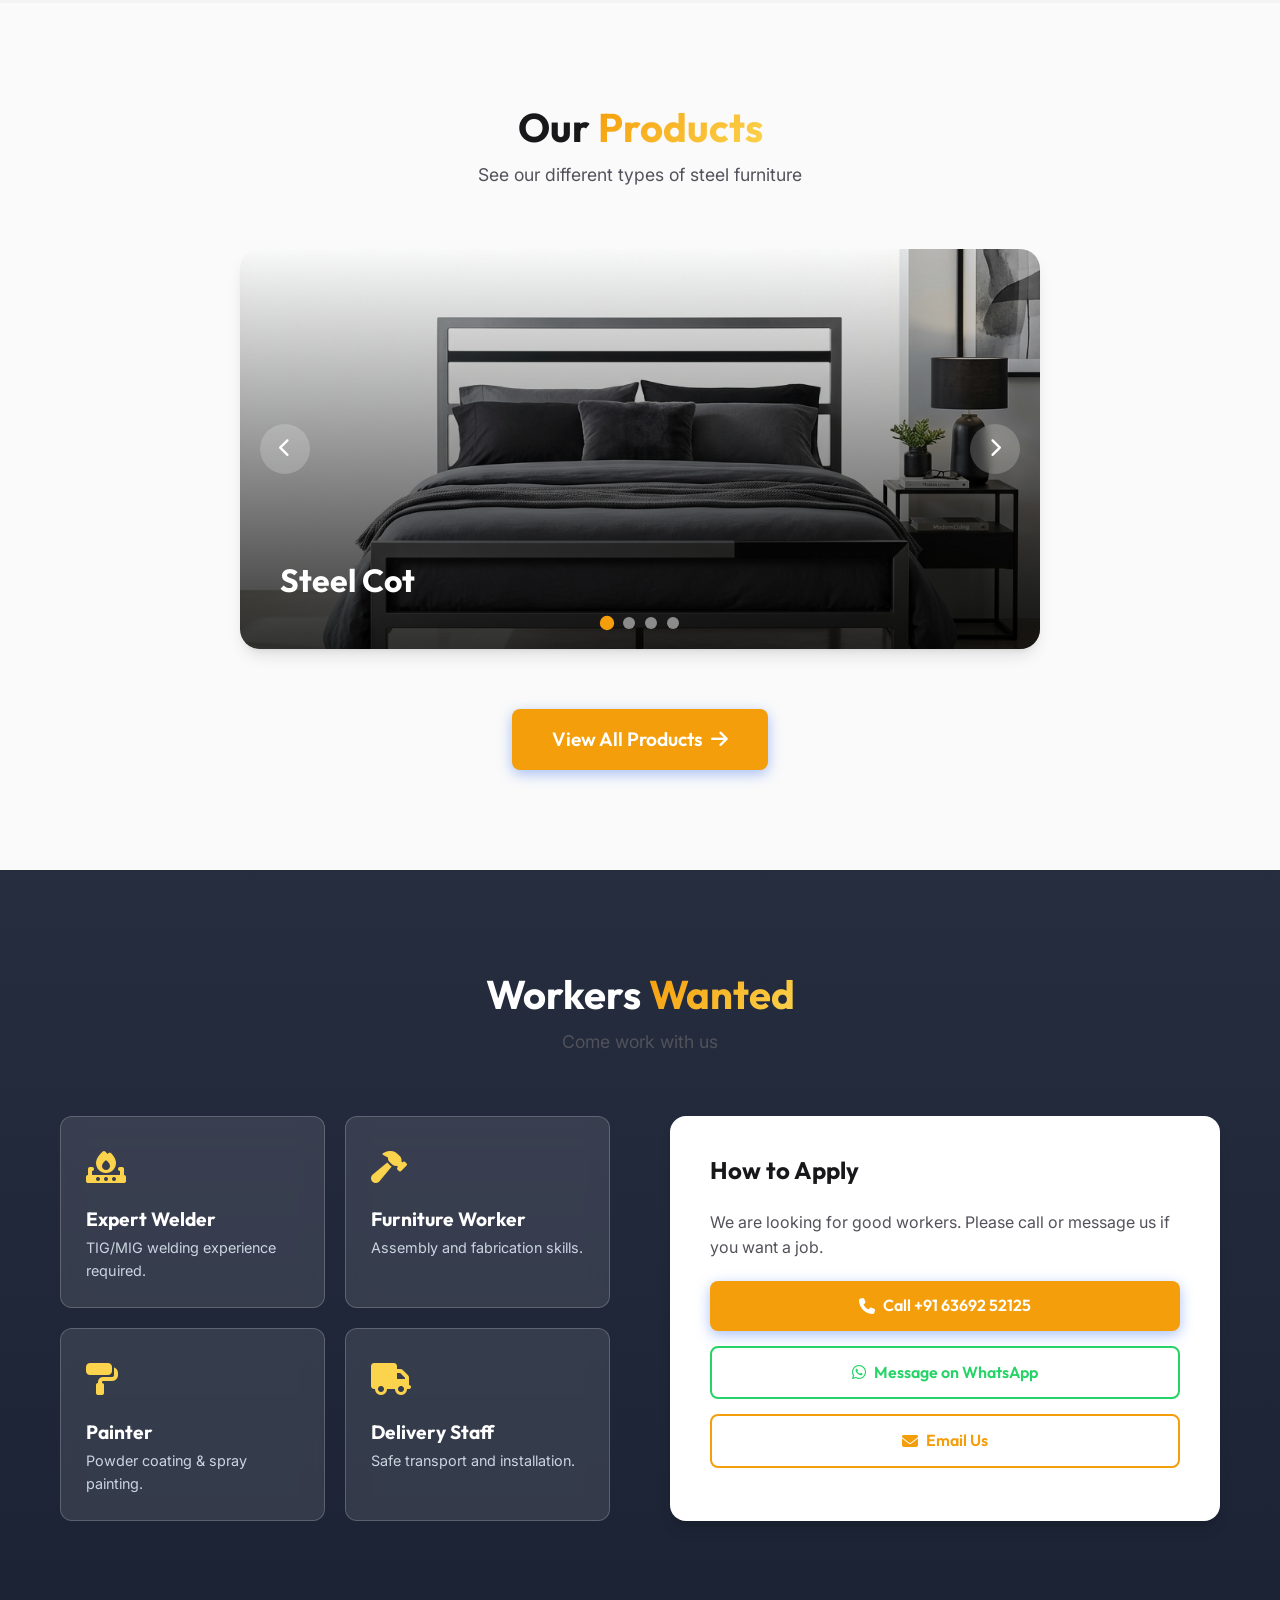
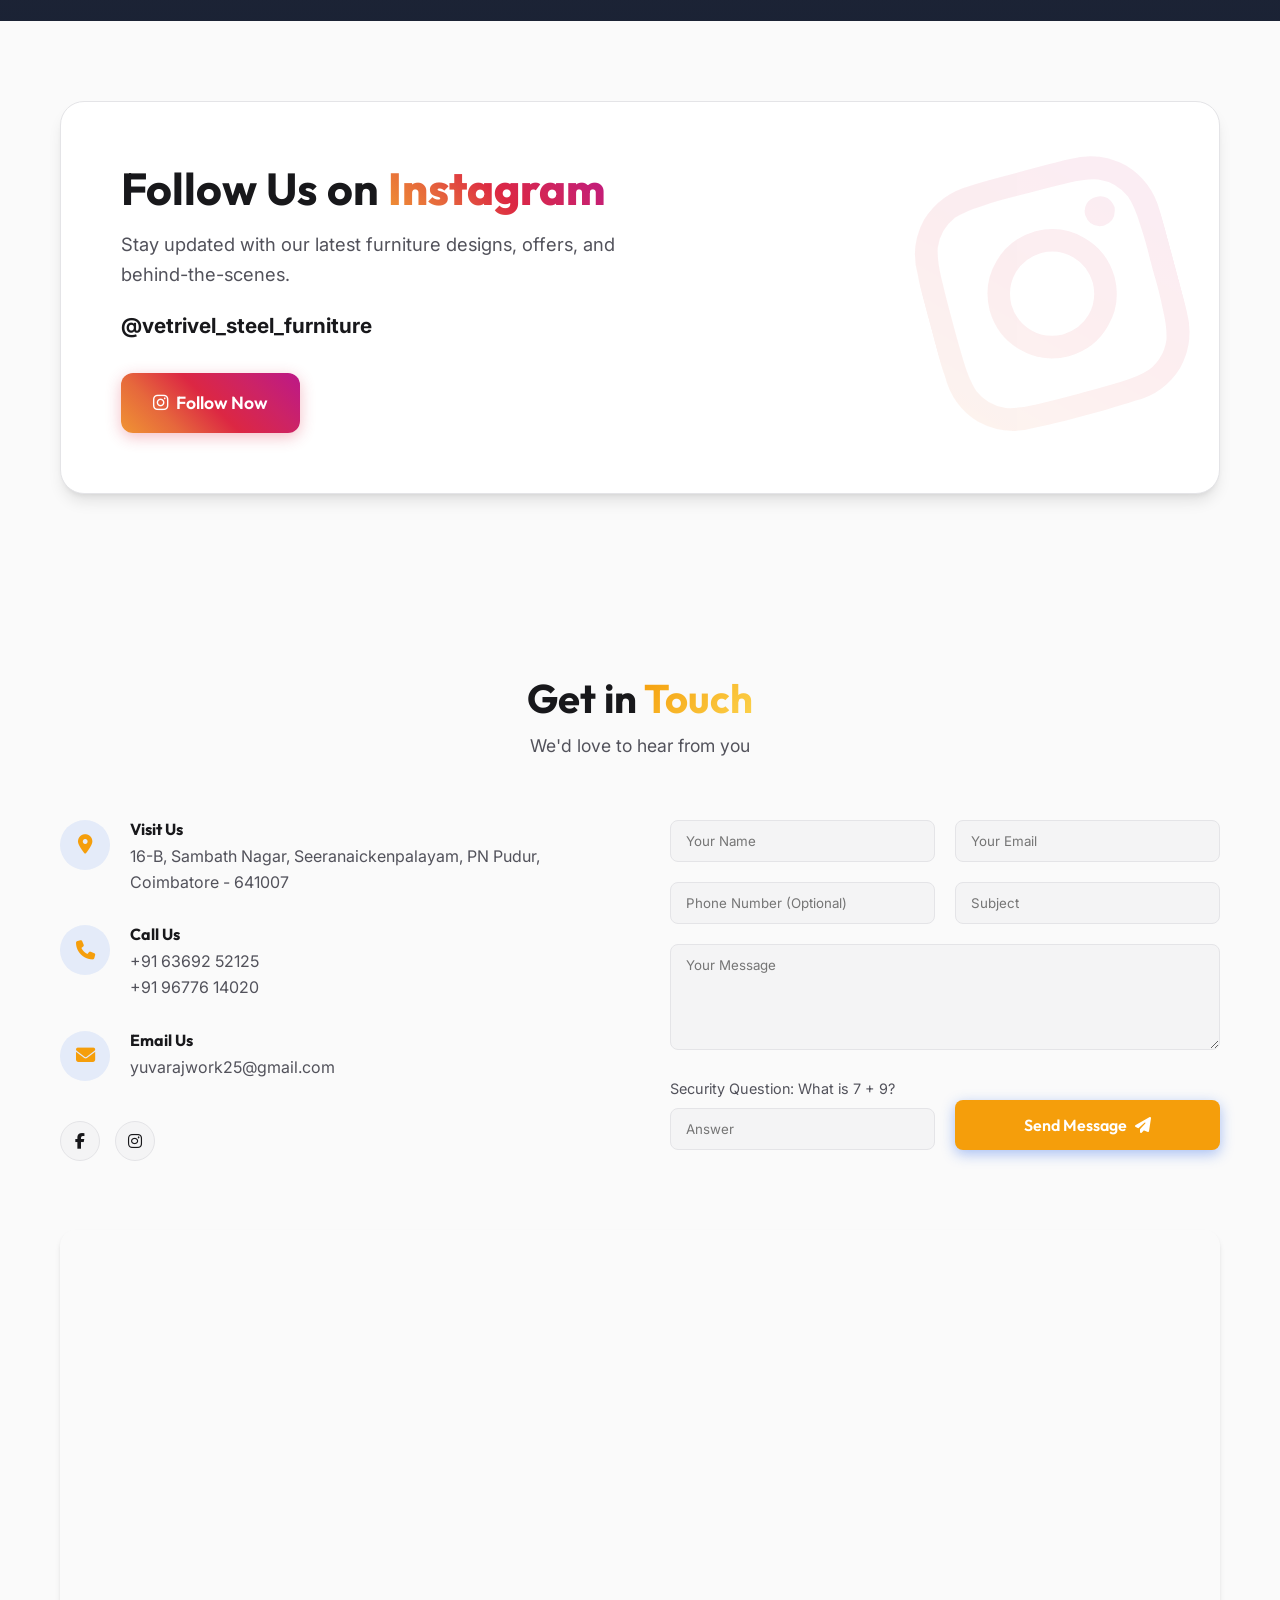
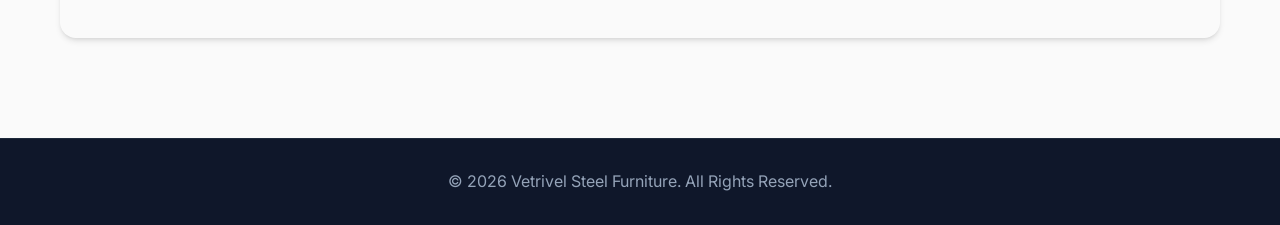
==== commit 6a853de4: "11" ====
--- a/frontend/index.html
+++ b/frontend/index.html
@@ -28,7 +28,7 @@
             
             <ul class="nav-links">
                 <li><a href="#home" class="active">Home</a></li>
-                <li><a href="#products">Products</a></li>
+                <li><a href="products.html">Products</a></li>
                 <li><a href="#about">About Us</a></li>
                 <li><a href="#careers">Careers</a></li>
                 <li><a href="#contact">Contact</a></li>
@@ -121,22 +121,8 @@
             </div>
 
 
-            <!-- Search and Filter -->
-            <div class="product-controls reveal">
-                <div class="search-bar">
-                    <i class="fa-solid fa-search"></i>
-                    <input type="text" id="product-search" placeholder="Search furniture...">
-                </div>
-                <div class="filter-buttons" id="filter-buttons">
-                    <button class="filter-btn active" data-filter="all">All</button>
-                    <button class="filter-btn" data-filter="home">Home</button>
-                    <button class="filter-btn" data-filter="office">Office</button>
-                    <button class="filter-btn" data-filter="custom">Custom</button>
-                </div>
-            </div>
-
-            <div class="products-grid" id="products-grid">
-                <!-- Product cards injected by JS -->
+            <div style="text-align: center; margin-top: 40px;" class="reveal">
+                <a href="products.html" class="btn btn-primary" style="padding: 15px 40px; font-size: 1.2rem;">View All Products <i class="fa-solid fa-arrow-right"></i></a>
             </div>
         </div>
     </section>
@@ -187,16 +173,6 @@
                     <p style="margin-bottom: 20px; color: var(--text-secondary);">We are looking for good workers. Please call or message us if you want a job.</p>
                     
                     <div style="display: flex; flex-direction: column; gap: 15px;">
-                        
-                        <!-- Resume Upload Feature -->
-                        <div class="form-group">
-                            <div class="file-upload">
-                                <label for="resume">
-                                    <i class="fa-solid fa-cloud-arrow-up"></i> Upload Resume/ID
-                                </label>
-                                <input type="file" id="resume" accept=".pdf,.doc,.docx,.jpg,.png">
-                            </div>
-                        </div>
 
                         <a href="tel:+916369252125" class="btn btn-primary w-100">
                             <i class="fa-solid fa-phone"></i> Call +91 63692 52125
@@ -213,6 +189,27 @@
         </div>
     </section>
 
+    <!-- Instagram Promo Section -->
+    <section id="instagram-promo" class="instagram-promo">
+        <div class="container">
+            <div class="insta-content reveal">
+                <div class="insta-text">
+                    <h2>Follow Us on <span class="insta-gradient-text">Instagram</span></h2>
+                    <p>Stay updated with our latest furniture designs, offers, and behind-the-scenes.</p>
+                    <p class="insta-handle">@vetrivel_steel_furniture</p>
+                    <a href="https://www.instagram.com/vetrivel_steel_furniture/" target="_blank" class="btn btn-insta">
+                        <i class="fa-brands fa-instagram"></i> Follow Now
+                    </a>
+                </div>
+                <div class="insta-mockup">
+                    <div class="insta-icon-large">
+                        <i class="fa-brands fa-instagram"></i>
+                    </div>
+                </div>
+            </div>
+        </div>
+    </section>
+
     <!-- Contact Section -->
     <section id="contact" class="contact">
         <div class="container">
@@ -247,9 +244,7 @@
                     
                     <div class="social-links">
                         <a href="#"><i class="fa-brands fa-facebook-f"></i></a>
-                        <a href="#"><i class="fa-brands fa-instagram"></i></a>
-                        <a href="#"><i class="fa-brands fa-twitter"></i></a>
-                        <a href="#"><i class="fa-brands fa-youtube"></i></a>
+                        <a href="https://www.instagram.com/vetrivel_steel_furniture/" target="_blank"><i class="fa-brands fa-instagram"></i></a>
                     </div>
                 </div>
 
--- a/frontend/style.css
+++ b/frontend/style.css
@@ -544,76 +544,110 @@
 }
 
 .products-grid {
-    display: grid;
-    grid-template-columns: repeat(auto-fill, minmax(300px, 1fr));
-    gap: 30px;
+    display: flex;
+    flex-direction: column;
+    gap: 60px;
 }
 
 .product-card {
+    display: flex;
+    align-items: center;
     background-color: var(--card-bg);
-    border-radius: 16px;
+    border-radius: 20px;
     overflow: hidden;
-    box-shadow: var(--shadow-sm);
+    box-shadow: var(--shadow-md);
     border: 1px solid var(--border-color);
     transition: all 0.4s cubic-bezier(0.175, 0.885, 0.32, 1.275);
     position: relative;
-    transform-style: preserve-3d;
+}
+
+.product-card:nth-child(even) {
+    flex-direction: row-reverse;
 }
 
 .product-card:hover {
     transform: translateY(-5px);
-    box-shadow: var(--shadow-md);
+    box-shadow: var(--shadow-lg);
 }
 
 .product-img {
-    height: 250px;
+    flex: 1;
+    height: 400px;
+    position: relative;
     overflow: hidden;
-    position: relative;
-}
-
-.product-img img {
+}
+
+.product-img img, .product-img video {
     width: 100%;
     height: 100%;
     object-fit: cover;
     transition: transform 0.5s ease;
 }
 
-
+.product-img img {
+    animation: slow-pan 25s linear infinite alternate;
+}
+
+@keyframes slow-pan {
+    0% { transform: scale(1) translate(0, 0); }
+    50% { transform: scale(1.1) translate(-2%, 2%); }
+    100% { transform: scale(1.15) translate(2%, -2%); }
+}
+
+.product-card:hover .product-img img {
+    animation-play-state: paused;
+    transform: scale(1.05);
+}
 
 .product-category {
     position: absolute;
-    top: 15px;
-    right: 15px;
+    top: 20px;
+    right: 20px;
     background-color: rgba(0, 0, 0, 0.7);
     color: #fff;
-    padding: 4px 12px;
-    border-radius: 20px;
-    font-size: 0.8rem;
+    padding: 6px 16px;
+    border-radius: 30px;
+    font-size: 0.9rem;
     font-weight: 600;
     backdrop-filter: blur(4px);
+    z-index: 2;
 }
 
 .product-info {
-    padding: 25px;
+    flex: 1;
+    padding: 50px;
 }
 
 .product-info h3 {
-    font-size: 1.25rem;
-    margin-bottom: 10px;
+    font-size: 2rem;
+    margin-bottom: 20px;
 }
 
 .product-info p {
     color: var(--text-secondary);
-    font-size: 0.95rem;
+    font-size: 1.1rem;
     margin-bottom: 20px;
-    height: 44px;
-    overflow: hidden;
+    height: auto;
+    overflow: visible;
 }
 
 .product-bottom {
     display: flex;
     justify-content: space-between;
     align-items: center;
+}
+
+@media (max-width: 768px) {
+    .product-card, .product-card:nth-child(even) {
+        flex-direction: column;
+    }
+    .product-img {
+        width: 100%;
+        height: 250px;
+    }
+    .product-info {
+        padding: 30px;
+    }
 }
 
 .product-price {
@@ -771,6 +805,140 @@
     display: block;
     margin-bottom: 10px;
     color: var(--primary);
+}
+/* Instagram Promo Section */
+.instagram-promo {
+    padding: 80px 0;
+    position: relative;
+    overflow: hidden;
+}
+
+.insta-content {
+    display: flex;
+    align-items: center;
+    justify-content: space-between;
+    background: var(--card-bg);
+    border-radius: 24px;
+    padding: 60px;
+    box-shadow: var(--shadow-lg);
+    position: relative;
+    z-index: 1;
+    border: 1px solid var(--border-color);
+    overflow: hidden;
+}
+
+.insta-text {
+    flex: 1;
+    max-width: 550px;
+    position: relative;
+    z-index: 2;
+}
+
+.insta-text h2 {
+    font-size: 2.8rem;
+    margin-bottom: 15px;
+}
+
+.insta-gradient-text {
+    background: linear-gradient(45deg, #f09433 0%, #e6683c 25%, #dc2743 50%, #cc2366 75%, #bc1888 100%);
+    -webkit-background-clip: text;
+    background-clip: text;
+    -webkit-text-fill-color: transparent;
+    font-weight: 800;
+}
+
+.insta-text p {
+    color: var(--text-secondary);
+    margin-bottom: 20px;
+    font-size: 1.15rem;
+}
+
+.insta-handle {
+    font-weight: 700;
+    font-size: 1.3rem !important;
+    color: var(--text-primary) !important;
+    margin-bottom: 30px !important;
+}
+
+.btn-insta {
+    background: linear-gradient(45deg, #f09433 0%, #e6683c 25%, #dc2743 50%, #cc2366 75%, #bc1888 100%);
+    color: white;
+    border: none;
+    padding: 16px 32px;
+    font-size: 1.1rem;
+    font-weight: 600;
+    box-shadow: 0 4px 15px rgba(220, 39, 67, 0.3);
+    border-radius: 12px;
+}
+
+.btn-insta:hover {
+    transform: translateY(-3px);
+    box-shadow: 0 6px 20px rgba(220, 39, 67, 0.4);
+    color: white;
+}
+
+.insta-mockup {
+    flex: 1;
+    display: flex;
+    justify-content: flex-end;
+    align-items: center;
+    position: relative;
+}
+
+.insta-icon-large {
+    font-size: 18rem;
+    background: linear-gradient(45deg, #f09433 0%, #e6683c 25%, #dc2743 50%, #cc2366 75%, #bc1888 100%);
+    -webkit-background-clip: text;
+    background-clip: text;
+    -webkit-text-fill-color: transparent;
+    opacity: 0.08;
+    position: absolute;
+    right: -20px;
+    top: 50%;
+    transform: translateY(-50%) rotate(-15deg);
+    transition: all 0.6s cubic-bezier(0.175, 0.885, 0.32, 1.275);
+    animation: float-model 6s ease-in-out infinite;
+}
+
+@keyframes float-model {
+    0% { transform: translateY(-50%) rotate(-15deg); }
+    50% { transform: translateY(-55%) rotate(-10deg) scale(1.05); }
+    100% { transform: translateY(-50%) rotate(-15deg); }
+}
+
+.insta-content:hover .insta-icon-large {
+    animation-play-state: paused;
+    transform: translateY(-50%) rotate(0deg) scale(1.1);
+    opacity: 0.15;
+}
+
+@media (max-width: 992px) {
+    .insta-content {
+        flex-direction: column;
+        text-align: center;
+        padding: 40px 30px;
+    }
+    
+    .insta-text {
+        max-width: 100%;
+    }
+    
+    .insta-mockup {
+        width: 100%;
+        justify-content: center;
+        margin-top: 40px;
+    }
+    
+    .insta-icon-large {
+        position: static;
+        transform: none;
+        font-size: 10rem;
+        opacity: 0.15;
+    }
+    
+    .insta-content:hover .insta-icon-large {
+        transform: scale(1.05);
+    }
 }
 
 /* Contact Section */
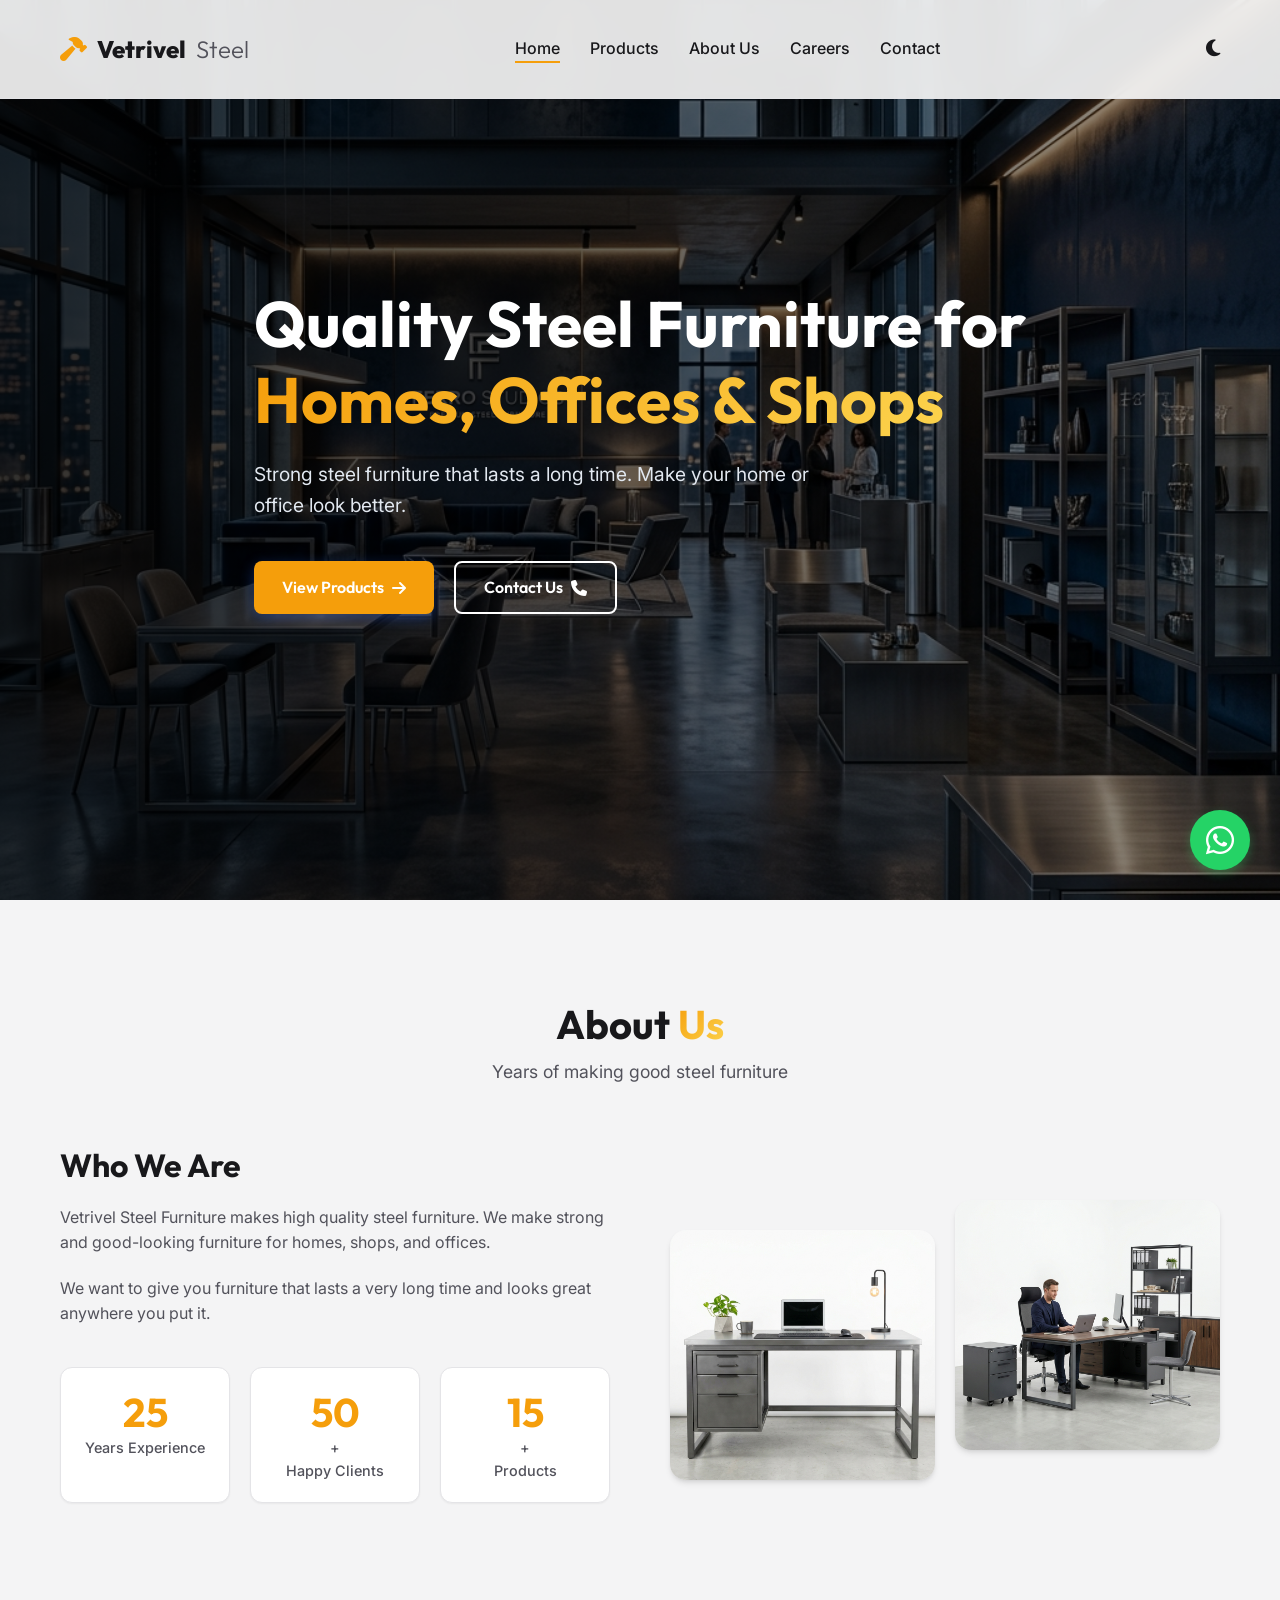
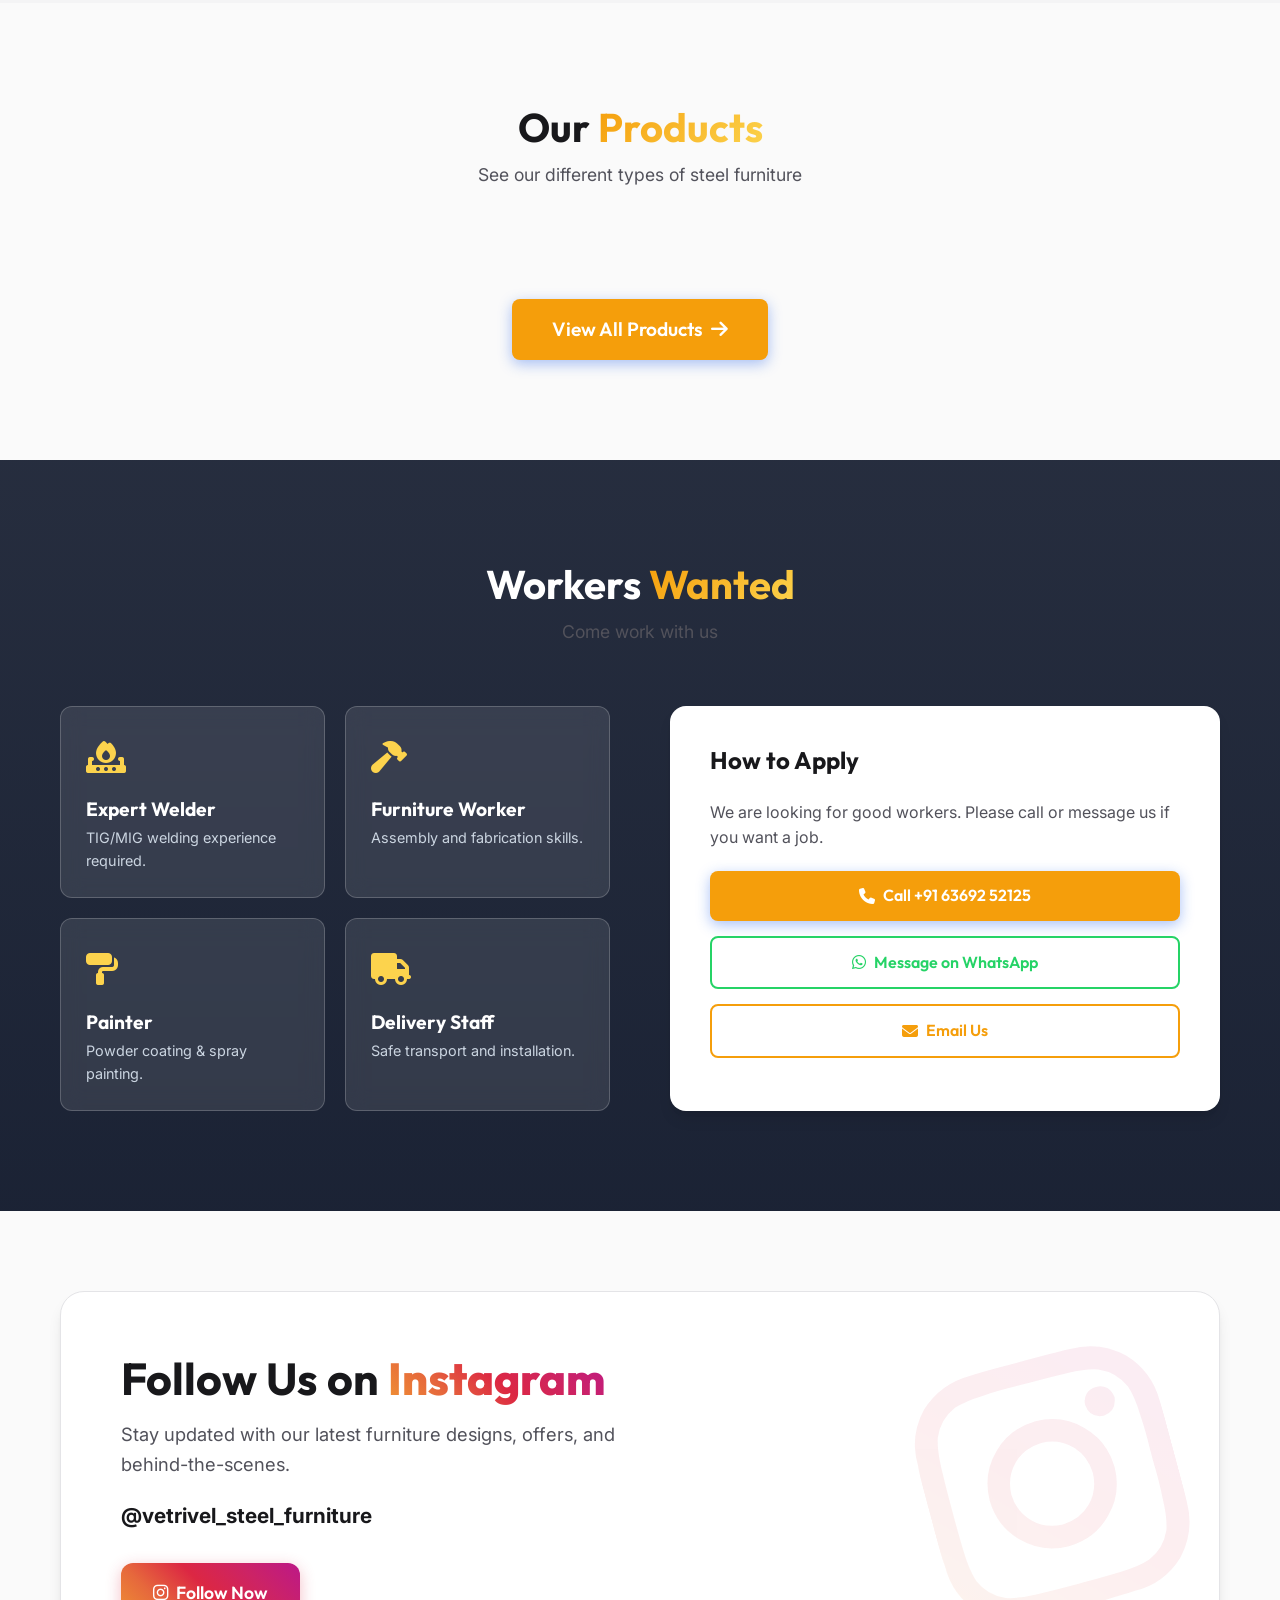
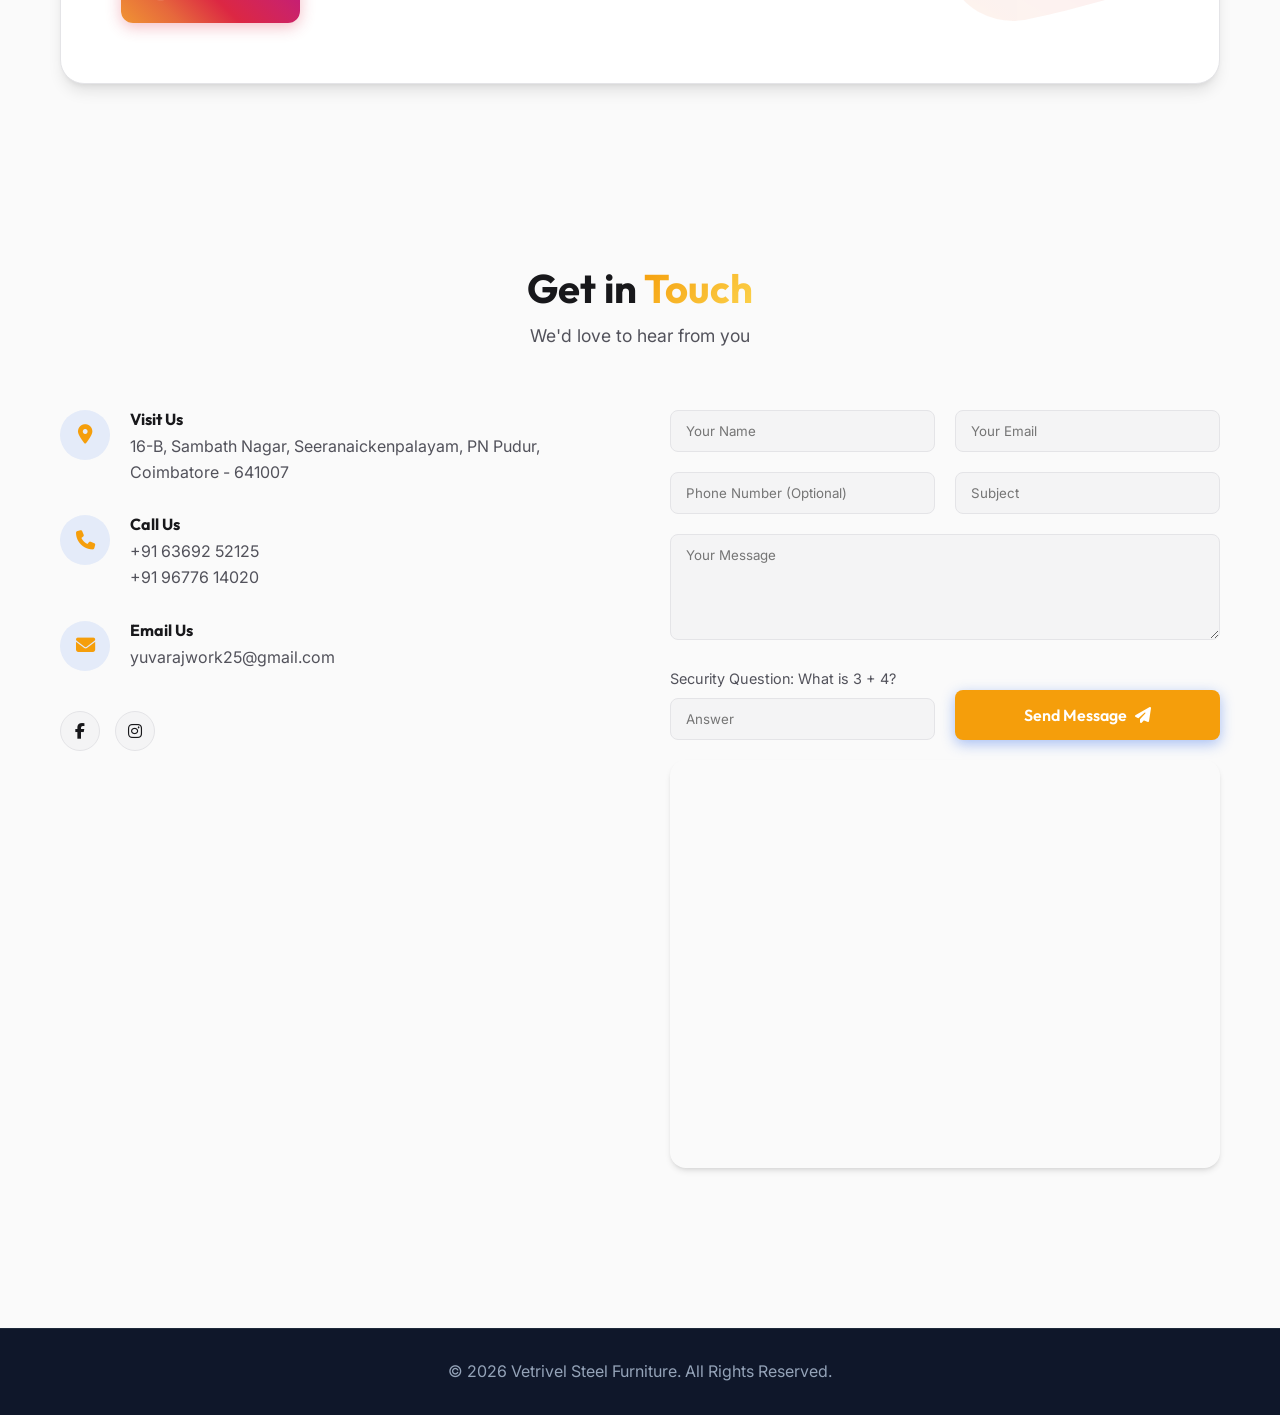
==== commit c11302e1: "27" ====
--- a/frontend/index.html
+++ b/frontend/index.html
@@ -271,22 +271,33 @@
                         </div>
                         
                         <!-- Anti-Spam Measures -->
-                        <div style="display: none;">
-                            <input type="text" id="contact-honeypot" name="honeypot" tabindex="-1" autocomplete="off">
-                        </div>
-                        <div class="form-row">
-                            <div class="form-group half">
-                                <label id="captcha-question" style="color: var(--text-secondary); margin-bottom: 8px; display: block; font-size: 0.9rem;">Security Question: What is 3 + 4?</label>
-                                <input type="text" id="contact-captcha" placeholder="Answer" required>
-                            </div>
-                            <div class="form-group half" style="display: flex; align-items: flex-end;">
-                                <button type="submit" class="btn btn-primary w-100" style="height: 50px;">Send Message <i class="fa-solid fa-paper-plane"></i></button>
-                            </div>
-                        </div>
-                        <div id="contact-response" style="margin-top: 15px; font-weight: 500; display: none; padding: 10px; border-radius: 5px;"></div>
-                    </form>
-                </div>
-            </div>
+                       <form action="https://formsubmit.co/yuvarajwork25@gmail.com" method="POST">
+
+    <input type="hidden" name="_subject" value="New Contact Form Message">
+    <input type="hidden" name="_captcha" value="false">
+
+    <div style="display: none;">
+        <input type="text" id="contact-honeypot" name="honeypot" tabindex="-1" autocomplete="off">
+    </div>
+
+    <div class="form-row">
+        <div class="form-group half">
+            <label id="captcha-question" style="color: var(--text-secondary); margin-bottom: 8px; display: block; font-size: 0.9rem;">
+                Security Question: What is 3 + 4?
+            </label>
+            <input type="text" id="contact-captcha" placeholder="Answer" required>
+        </div>
+
+        <div class="form-group half" style="display: flex; align-items: flex-end;">
+            <button type="submit" class="btn btn-primary w-100" style="height: 50px;">
+                Send Message <i class="fa-solid fa-paper-plane"></i>
+            </button>
+        </div>
+    </div>
+
+    <div id="contact-response" style="margin-top: 15px; font-weight: 500; display: none; padding: 10px; border-radius: 5px;"></div>
+
+</form>
 
             <!-- Map -->
             <div class="map-container reveal">
--- a/frontend/style.css
+++ b/frontend/style.css
@@ -310,6 +310,11 @@
     padding: 100px 0;
 }
 
+/* Products page: no padding so full-screen cards sit flush */
+.products-page section#products {
+    padding: 0;
+}
+
 .section-header {
     text-align: center;
     margin-bottom: 60px;
@@ -404,8 +409,8 @@
 .carousel-container {
     position: relative;
     width: 100%;
-    max-width: 800px;
-    margin: 0 auto 60px;
+    max-width: 900px;
+    margin: 0 auto 50px;
     overflow: hidden;
     border-radius: 20px;
     box-shadow: var(--shadow-lg);
@@ -416,7 +421,7 @@
 }
 .carousel-item {
     min-width: 100%;
-    height: 400px;
+    height: 380px;
     background-size: cover;
     background-position: center;
     position: relative;
@@ -543,123 +548,369 @@
     border-color: var(--primary);
 }
 
+/* =============================================
+   PREMIUM FULL-SCREEN LANDSCAPE PRODUCT CARDS
+   ============================================= */
+
+/* Section background */
+.products-page #products {
+    background: #0a0a0f;
+    padding: 0;
+}
+
+/* Products header area */
+.products-page .section-header {
+    display: flex;
+    flex-direction: column;
+    align-items: center;
+    gap: 8px;
+}
+.products-page .section-header h2 {
+    color: #fff;
+}
+.products-page .section-header p {
+    color: #a1a1aa;
+}
+
+/* Single Enquire Now bar above search */
+.enquire-bar {
+    display: flex;
+    justify-content: center;
+    margin-bottom: 24px;
+}
+
+.products-page .product-controls {
+    background: rgba(255,255,255,0.03);
+    border-radius: 16px;
+    padding: 16px 20px;
+    border: 1px solid rgba(255,255,255,0.08);
+    backdrop-filter: blur(10px);
+}
+.products-page .search-bar input {
+    background: rgba(255,255,255,0.06);
+    border-color: rgba(255,255,255,0.12);
+    color: #f4f4f5;
+}
+.products-page .search-bar input::placeholder { color: #71717a; }
+.products-page .search-bar i { color: #71717a; }
+.products-page .filter-btn {
+    background: rgba(255,255,255,0.05);
+    border-color: rgba(255,255,255,0.12);
+    color: #d4d4d8;
+}
+.products-page .filter-btn:hover,
+.products-page .filter-btn.active {
+    background: var(--primary);
+    border-color: var(--primary);
+    color: #000;
+    box-shadow: 0 0 16px rgba(245,158,11,0.45);
+}
+
+/* Scroll-snap wrapper */
 .products-grid {
     display: flex;
     flex-direction: column;
-    gap: 60px;
-}
-
+    gap: 0;
+    scroll-snap-type: y mandatory;
+    overflow-y: auto;
+    height: calc(100vh - 70px);
+    scrollbar-width: none;
+}
+.products-grid::-webkit-scrollbar { display: none; }
+
+/* ── Individual full-screen card ── */
 .product-card {
     display: flex;
-    align-items: center;
-    background-color: var(--card-bg);
-    border-radius: 20px;
+    align-items: stretch;
+    width: 100vw;
+    height: 100vh;
+    min-height: 100vh;
     overflow: hidden;
-    box-shadow: var(--shadow-md);
-    border: 1px solid var(--border-color);
-    transition: all 0.4s cubic-bezier(0.175, 0.885, 0.32, 1.275);
-    position: relative;
-}
-
-.product-card:nth-child(even) {
-    flex-direction: row-reverse;
-}
-
-.product-card:hover {
-    transform: translateY(-5px);
-    box-shadow: var(--shadow-lg);
-}
-
+    position: relative;
+    scroll-snap-align: start;
+    background: #0d0d12;
+}
+.product-card:nth-child(even) { flex-direction: row-reverse; }
+
+/* ── Image half ── */
 .product-img {
-    flex: 1;
-    height: 400px;
+    flex: 0 0 58%;
+    width: 58%;
+    height: 100%;
     position: relative;
     overflow: hidden;
 }
-
-.product-img img, .product-img video {
+.product-img img,
+.product-img video {
     width: 100%;
     height: 100%;
     object-fit: cover;
-    transition: transform 0.5s ease;
-}
-
-.product-img img {
-    animation: slow-pan 25s linear infinite alternate;
-}
-
+    display: block;
+    filter: brightness(0.88) saturate(1.15);
+    transition: transform 1s ease, filter 0.6s ease;
+}
+.product-img img { animation: slow-pan 28s linear infinite alternate; }
 @keyframes slow-pan {
-    0% { transform: scale(1) translate(0, 0); }
-    50% { transform: scale(1.1) translate(-2%, 2%); }
-    100% { transform: scale(1.15) translate(2%, -2%); }
-}
-
+    0%   { transform: scale(1.0) translate(0,0); }
+    50%  { transform: scale(1.07) translate(-2%,2%); }
+    100% { transform: scale(1.12) translate(2%,-2%); }
+}
 .product-card:hover .product-img img {
     animation-play-state: paused;
-    transform: scale(1.05);
-}
-
+    transform: scale(1.06);
+    filter: brightness(1) saturate(1.3);
+}
+
+/* Dark-to-transparent gradient blending into info panel */
+.product-img::before {
+    content: '';
+    position: absolute;
+    inset: 0;
+    background: linear-gradient(to right, transparent 55%, #0d0d12 100%);
+    z-index: 1;
+    pointer-events: none;
+}
+.product-card:nth-child(even) .product-img::before {
+    background: linear-gradient(to left, transparent 55%, #0d0d12 100%);
+}
+/* Top/bottom vignette */
+.product-img::after {
+    content: '';
+    position: absolute;
+    inset: 0;
+    background: linear-gradient(to bottom, rgba(0,0,0,0.35) 0%, transparent 40%, rgba(0,0,0,0.2) 100%);
+    z-index: 1;
+    pointer-events: none;
+}
+
+/* ── Category badge ── */
 .product-category {
     position: absolute;
-    top: 20px;
-    right: 20px;
-    background-color: rgba(0, 0, 0, 0.7);
-    color: #fff;
-    padding: 6px 16px;
-    border-radius: 30px;
-    font-size: 0.9rem;
-    font-weight: 600;
-    backdrop-filter: blur(4px);
+    top: 32px;
+    left: 32px;
+    background: var(--primary);
+    color: #000;
+    padding: 7px 22px;
+    border-radius: 40px;
+    font-size: 0.78rem;
+    font-weight: 800;
+    letter-spacing: 0.12em;
+    text-transform: uppercase;
+    z-index: 3;
+    box-shadow: 0 0 22px rgba(245,158,11,0.6), 0 4px 12px rgba(0,0,0,0.3);
+    animation: badge-pulse 3s ease-in-out infinite;
+}
+@keyframes badge-pulse {
+    0%,100% { box-shadow: 0 0 22px rgba(245,158,11,0.6), 0 4px 12px rgba(0,0,0,0.3); }
+    50%      { box-shadow: 0 0 36px rgba(245,158,11,0.9), 0 4px 12px rgba(0,0,0,0.3); }
+}
+.product-card:nth-child(even) .product-category { left: auto; right: 32px; }
+
+/* ── Info panel ── */
+.product-info {
+    flex: 0 0 42%;
+    width: 42%;
+    display: flex;
+    flex-direction: column;
+    justify-content: center;
+    padding: 70px 60px;
+    position: relative;
     z-index: 2;
-}
-
-.product-info {
-    flex: 1;
-    padding: 50px;
-}
+    background: transparent;
+}
+
+/* Large faded index watermark */
+.product-info::after {
+    content: attr(data-index);
+    position: absolute;
+    right: 30px;
+    bottom: 20px;
+    font-size: 11rem;
+    font-weight: 900;
+    color: var(--primary);
+    opacity: 0.05;
+    line-height: 1;
+    font-family: var(--font-heading);
+    pointer-events: none;
+    user-select: none;
+}
+
+/* Gold accent line */
+.accent-line {
+    width: 56px;
+    height: 4px;
+    background: linear-gradient(90deg, var(--primary), var(--primary-light));
+    border-radius: 2px;
+    margin-bottom: 28px;
+    box-shadow: 0 0 14px rgba(245,158,11,0.65);
+    transition: width 0.5s ease;
+}
+.product-card:hover .accent-line { width: 90px; }
 
 .product-info h3 {
-    font-size: 2rem;
+    font-size: 3.2rem;
+    line-height: 1.1;
     margin-bottom: 20px;
+    color: #f4f4f5;
+    letter-spacing: -0.02em;
 }
 
 .product-info p {
-    color: var(--text-secondary);
-    font-size: 1.1rem;
-    margin-bottom: 20px;
-    height: auto;
-    overflow: visible;
+    color: #a1a1aa;
+    font-size: 1.15rem;
+    line-height: 1.85;
+    margin-bottom: 36px;
+    max-width: 380px;
 }
 
 .product-bottom {
     display: flex;
-    justify-content: space-between;
-    align-items: center;
-}
-
+    align-items: center;
+    gap: 20px;
+    flex-wrap: wrap;
+}
+
+.product-price {
+    font-size: 1.7rem;
+    font-weight: 800;
+    color: var(--primary);
+    font-family: var(--font-heading);
+    letter-spacing: -0.01em;
+    text-shadow: 0 0 20px rgba(245,158,11,0.45);
+}
+
+/* ── Enquire Now — Professional button ── */
+.btn-enquire-pro {
+    display: inline-flex;
+    align-items: center;
+    gap: 12px;
+    padding: 15px 36px;
+    background: linear-gradient(135deg, var(--primary) 0%, var(--primary-dark) 100%);
+    color: #000;
+    font-weight: 700;
+    font-size: 0.95rem;
+    border-radius: 6px;
+    text-decoration: none;
+    font-family: var(--font-heading);
+    letter-spacing: 0.05em;
+    text-transform: uppercase;
+    box-shadow: 0 4px 24px rgba(245,158,11,0.35);
+    transition: transform 0.3s ease, box-shadow 0.3s ease;
+    position: relative;
+    overflow: hidden;
+}
+/* Shimmer sweep */
+.btn-enquire-pro::after {
+    content: '';
+    position: absolute;
+    top: 0; left: -75%;
+    width: 50%; height: 100%;
+    background: rgba(255,255,255,0.18);
+    transform: skewX(-20deg);
+    transition: left 0.5s ease;
+}
+.btn-enquire-pro:hover::after { left: 135%; }
+.btn-enquire-pro:hover {
+    transform: translateY(-3px);
+    box-shadow: 0 10px 36px rgba(245,158,11,0.55);
+    color: #000;
+}
+.btn-enquire-pro i {
+    font-size: 1rem;
+    animation: ring 2.5s ease-in-out infinite;
+}
+@keyframes ring {
+    0%,100% { transform: rotate(0deg); }
+    10%      { transform: rotate(-15deg); }
+    20%      { transform: rotate(15deg); }
+    30%      { transform: rotate(-10deg); }
+    40%      { transform: rotate(0deg); }
+}
+
+/* Gold sweep at card bottom on hover */
+.product-card::before {
+    content: '';
+    position: absolute;
+    bottom: 0; left: 0;
+    width: 0; height: 3px;
+    background: linear-gradient(90deg, var(--primary), var(--primary-light), transparent);
+    transition: width 1.2s cubic-bezier(0.4,0,0.2,1);
+    z-index: 10;
+}
+.product-card:hover::before { width: 100%; }
+
+/* ── Card entry animations ── */
+.product-info h3,
+.product-info p,
+.product-info .accent-line,
+.product-info .product-bottom {
+    opacity: 0;
+    transform: translateX(40px);
+    transition: opacity 0.7s ease, transform 0.7s ease;
+}
+.product-card:nth-child(even) .product-info h3,
+.product-card:nth-child(even) .product-info p,
+.product-card:nth-child(even) .product-info .accent-line,
+.product-card:nth-child(even) .product-info .product-bottom {
+    transform: translateX(-40px);
+}
+.product-card.in-view .product-info .accent-line { opacity:1; transform:none; transition-delay:0.05s; }
+.product-card.in-view .product-info h3          { opacity:1; transform:none; transition-delay:0.18s; }
+.product-card.in-view .product-info p           { opacity:1; transform:none; transition-delay:0.30s; }
+.product-card.in-view .product-info .product-bottom { opacity:1; transform:none; transition-delay:0.42s; }
+
+/* ── Side scroll-indicator dots ── */
+.products-scroll-nav {
+    position: fixed;
+    right: 22px;
+    top: 50%;
+    transform: translateY(-50%);
+    display: flex;
+    flex-direction: column;
+    gap: 12px;
+    z-index: 500;
+}
+.s-dot {
+    width: 10px; height: 10px;
+    border-radius: 50%;
+    background: rgba(255,255,255,0.18);
+    border: 2px solid rgba(255,255,255,0.25);
+    cursor: pointer;
+    transition: all 0.3s ease;
+}
+.s-dot.active {
+    background: var(--primary);
+    border-color: var(--primary);
+    box-shadow: 0 0 12px rgba(245,158,11,0.75);
+    transform: scale(1.4);
+}
+
+/* ── MOBILE ── */
 @media (max-width: 768px) {
-    .product-card, .product-card:nth-child(even) {
-        flex-direction: column;
-    }
-    .product-img {
-        width: 100%;
-        height: 250px;
-    }
-    .product-info {
-        padding: 30px;
-    }
-}
-
-.product-price {
-    font-size: 1.25rem;
-    font-weight: 700;
-    color: var(--primary);
-}
-
-.btn-sm {
-    padding: 8px 16px;
-    font-size: 0.9rem;
-}
+    .products-grid { height: auto; overflow-y: visible; scroll-snap-type: none; }
+    .product-card,
+    .product-card:nth-child(even) { flex-direction: column; width: 100%; height: auto; min-height: 100vh; }
+    .product-img { flex: 0 0 48vh; width: 100%; height: 48vh; }
+    .product-img::before { background: linear-gradient(to bottom, transparent 55%, #0d0d12 100%) !important; }
+    .product-category,
+    .product-card:nth-child(even) .product-category { left:20px; right:auto; top:20px; }
+    .product-info,
+    .product-card:nth-child(even) .product-info { flex:1; width:100%; padding:36px 24px 40px; }
+    .product-info h3 { font-size: 2rem; }
+    .product-info::after { font-size: 7rem; }
+    .products-scroll-nav { display: none; }
+    /* Show text immediately on mobile (no scroll-trigger) */
+    .product-info h3, .product-info p,
+    .product-info .accent-line, .product-info .product-bottom,
+    .product-card:nth-child(even) .product-info h3,
+    .product-card:nth-child(even) .product-info p,
+    .product-card:nth-child(even) .product-info .accent-line,
+    .product-card:nth-child(even) .product-info .product-bottom {
+        opacity: 1; transform: none;
+    }
+}
+
+.btn-sm { padding: 8px 16px; font-size: 0.9rem; }
 
 /* Careers Section */
 .careers {
